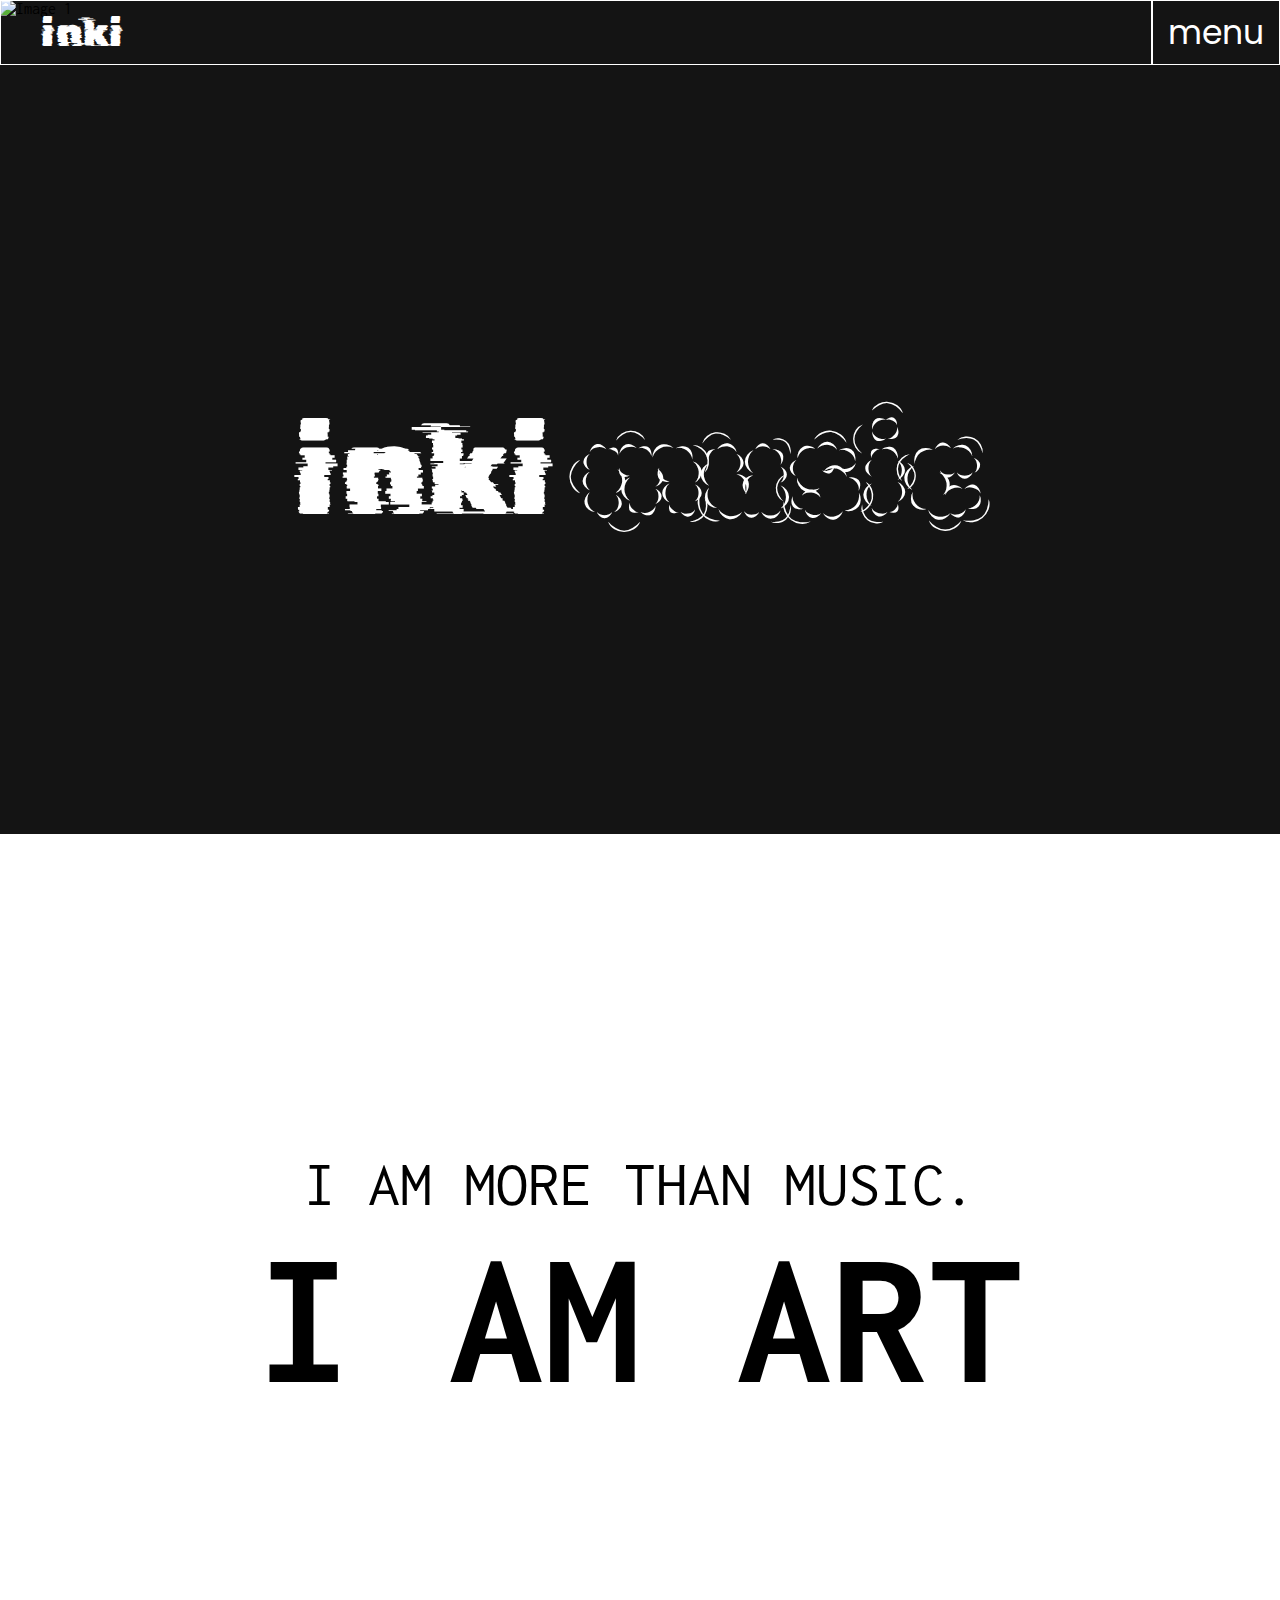
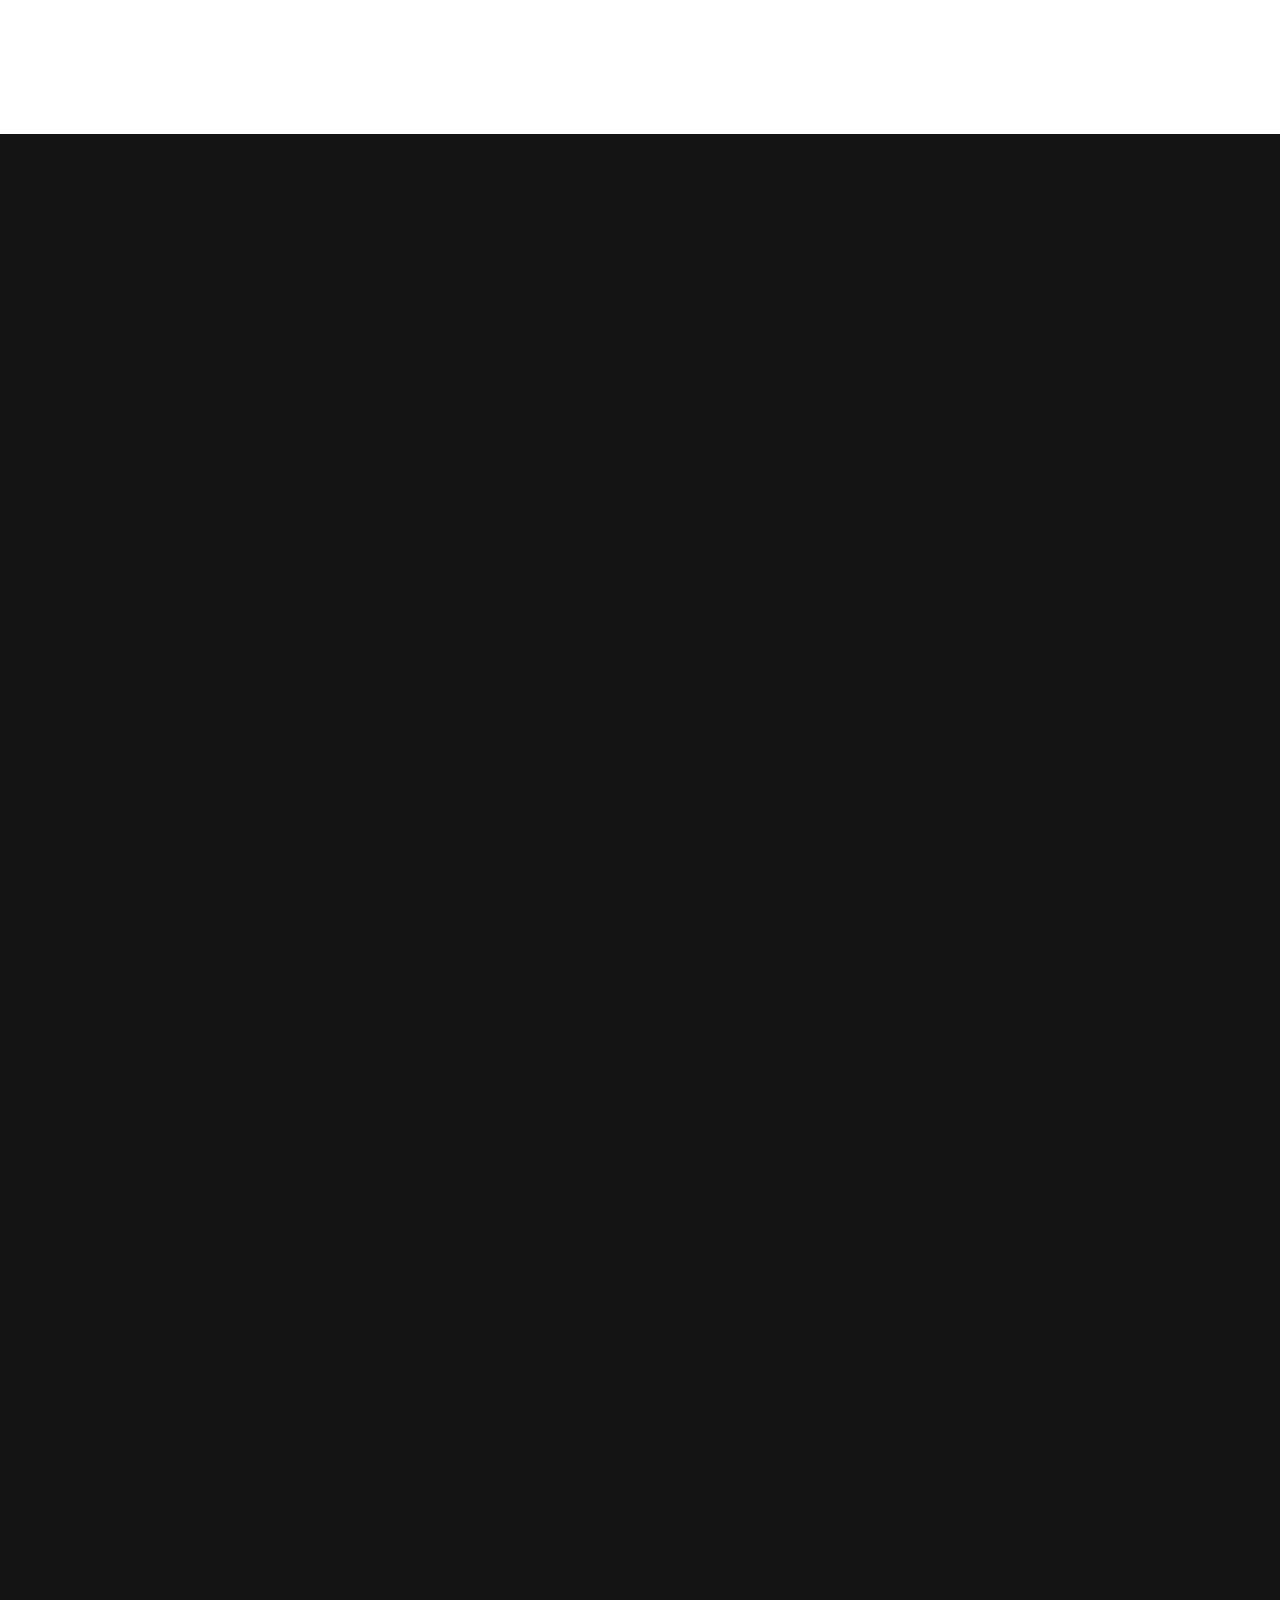
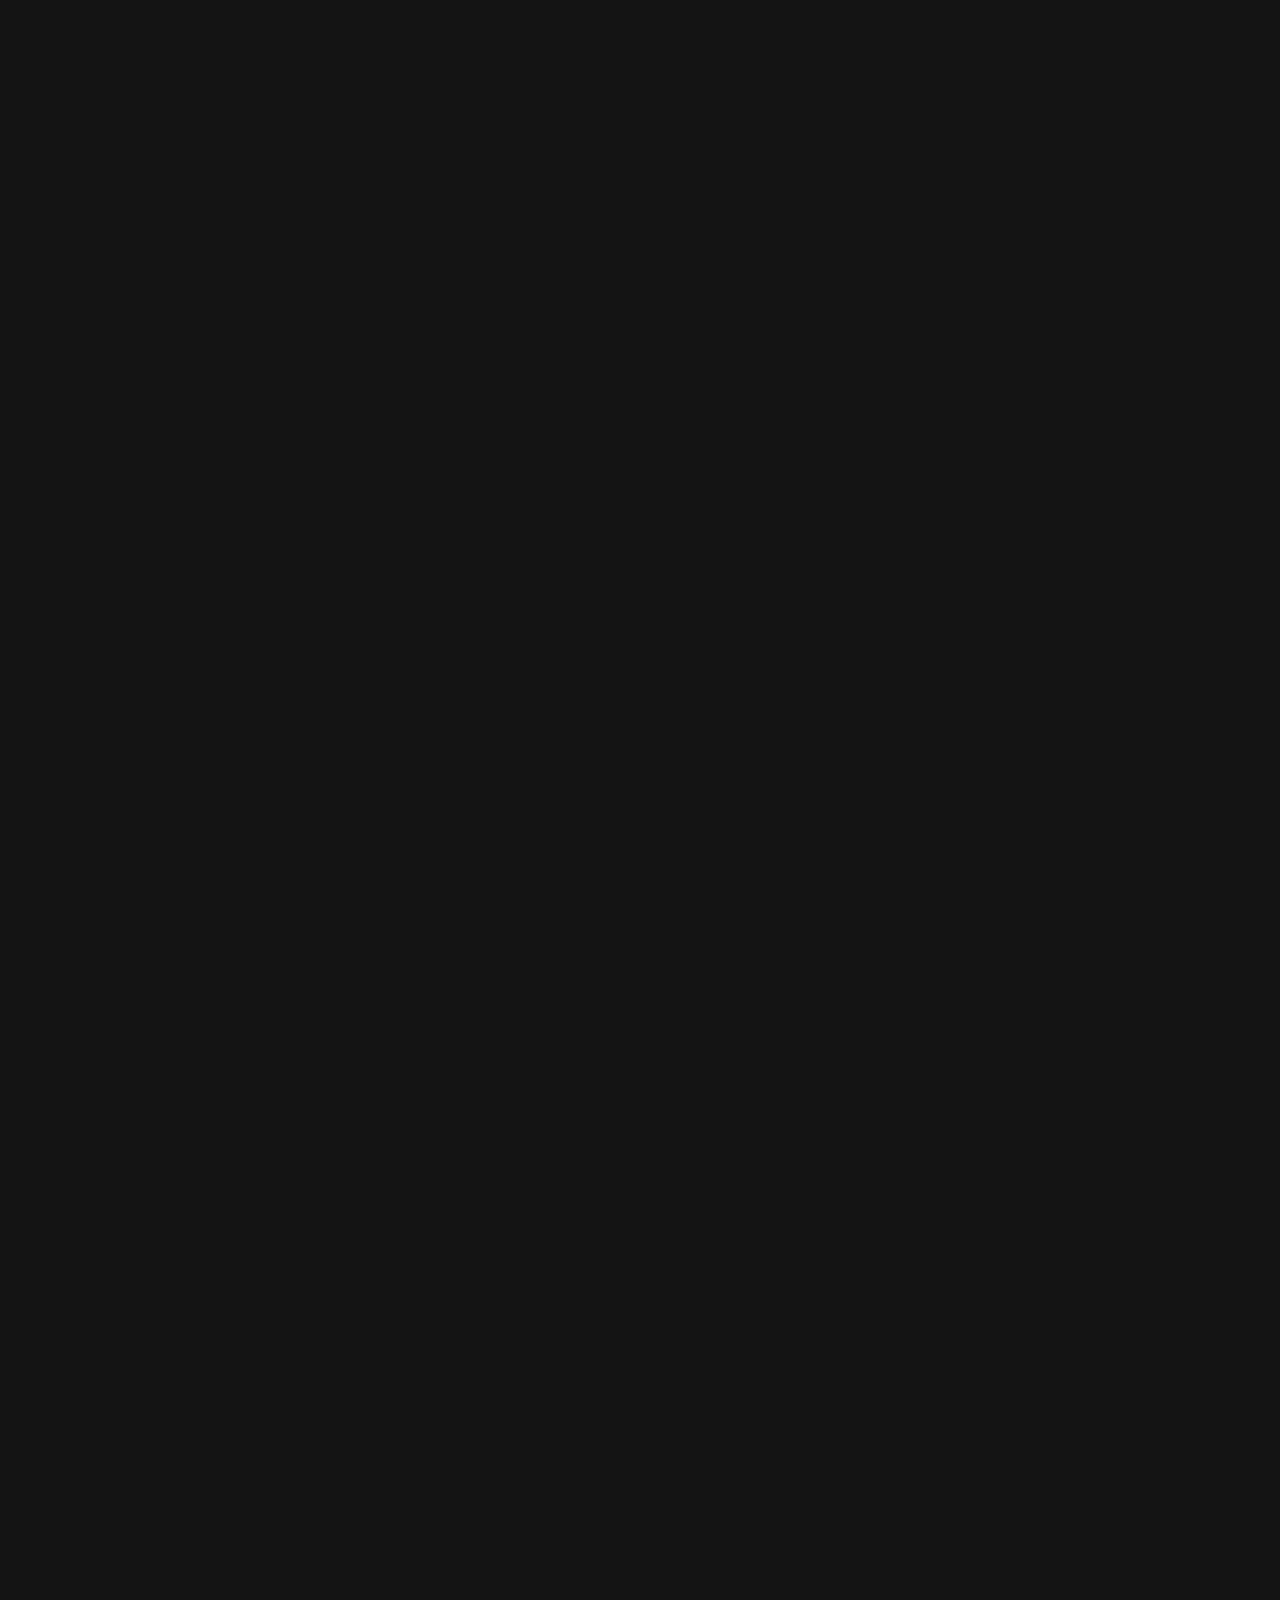
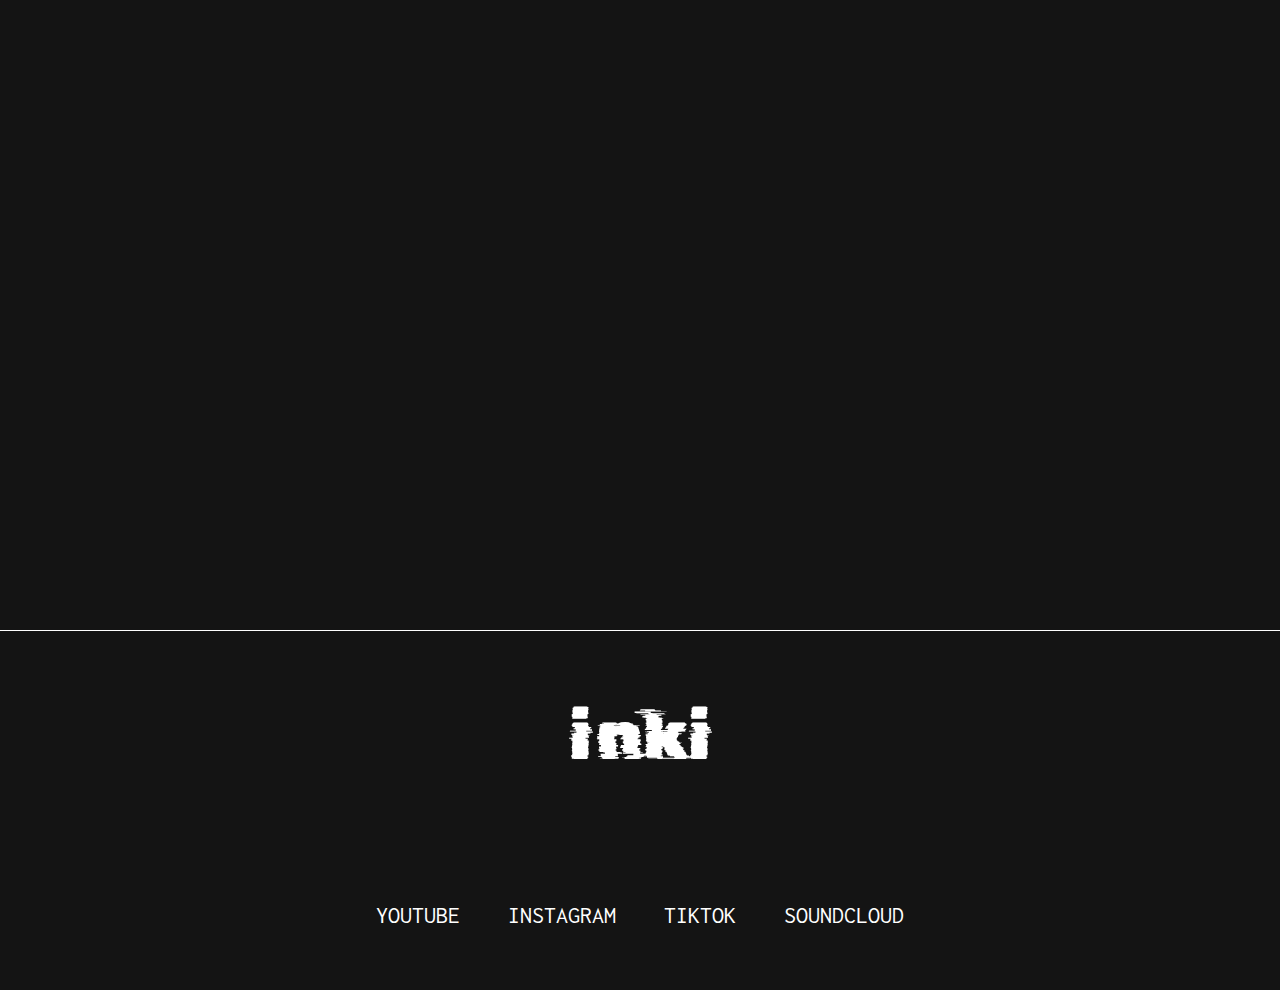
==== index.html @ fb088184 "Add files via upload" ====
<!DOCTYPE html>
<html lang="en">
<head>
    <meta charset="UTF-8">
    <meta name="viewport" content="width=device-width, initial-scale=1.0">
    <title>inki | welcome to my world of art</title>
    <link rel="preconnect" href="https://fonts.googleapis.com">
    <link rel="preconnect" href="https://fonts.gstatic.com" crossorigin>
    <link href="https://fonts.googleapis.com/css2?family=Inconsolata:wght@200..900&family=Montserrat:ital,wght@0,100..900;1,100..900&family=Playfair+Display:ital,wght@0,400..900;1,400..900&family=Poppins:ital,wght@0,100;0,200;0,300;0,400;0,500;0,600;0,700;0,800;0,900;1,100;1,200;1,300;1,400;1,500;1,600;1,700;1,800;1,900&family=Rubik+Glitch&family=Rubik+Puddles&display=swap" rel="stylesheet">
    <link rel="stylesheet" href="Icons by https://unicornicons.com">
    <link rel="stylesheet" href="index.css">
</head>
<body>
    <div class="container">
        <div class="container-1">
            <nav class="menu-nav">
                <a href="#" class="logo">inki</a>
                <a href="#" style="text-align: center;" id="menu-btn">menu</a>              
            </nav>

            <div class="menu">

                <!-- <nav class="close-nav">
                    <a href="#" class="logo">inki</a>
                    <a href="#" style="text-align: center;" id="menu-btn">close</a>              
                </nav> -->

                <div class="menu-links">
                    <div class="first">
                        <a href="index.html">HOME</a>
                        <a href="index.html" >ABOUT</a>
                        
                    </div>
                    <div class="second">
                        <a href="music.html">MUSIC</a>
                        <a href="covers.html">COVERS</a>
                    
                    </div>
                       
                </div>
        
                <div class="menu-socials">
                    <a href="http://www.youtube.com/@inki4real">YOUTUBE</a>
                    <a href="https://www.instagram.com/i.n.ki?utm_source=ig_web_button_share_sheet&igsh=ZDNlZDc0MzIxNw==">INSTAGRAM</a>
                    <a href="https://www.tiktok.com/@inki.arr?is_from_webapp=1&sender_device=pc">TIKTOK</a>
                    <a href="https://l.instagram.com/?u=https%3A%2F%2Fon.soundcloud.com%2FwGky3q4dhJtekGAx7%3Ffbclid%3DPAZXh0bgNhZW0CMTEAAaYVYXAbmQ5bOUl0N6f3RW-nHShSkQ7LM9KWODdgCZOIlxNb6cxB6gBkHJ0_aem_UG351BzmDVeEmhzgDvOYmQ&e=AT0iDpd4UwkdB5j8Lsq18Vr3iJC2OfRM3JDUS3c5yx1VzuJeruS8hL_HCnTIKrF27YLidijFAmteZtNkxaj8Jw3q6ftMiVUOfT-JjzQ">SOUNDCLOUD</a>     
                </div>
                
            </div>
            <div class="sub-cont">
              <div class="container-1-body">
                <div class="container-carousel">
                    <div class="carousel" id="carousel1">
                      <div class="carousel-slides">
                        <div class="slide">
                          <img src="images/photos/slider1.png" alt="Image 1">
                          <div class="carousel-content">
                            <h1>inki</h1><h1 class="music-text">music</h1>  
                          </div>
                        </div>

                        <div class="slide">
                          <img src="images/photos/slider2.png" alt="Image 2">
                          <div class="carousel-content"> 
                            <h1>inki</h1><h1 class="music-text">music</h1> 
                            
                          </div>
                        </div>

                        <div class="slide">
                          <img src="images/photos/slider3.png" alt="Image 3">
                          <div class="carousel-content">
                            <h1>inki</h1><h1 class="music-text">music</h1> 

                          </div>
                        </div>

                        <div class="slide">
                          <img src="images/photos/slider4.png" alt="Image 4">
                          <div class="carousel-content">
                            <h1>inki</h1><h1 class="music-text">music</h1> 
                      
                          </div>
                        </div>

                        <div class="slide">
                          <img src="images/photos/slider5.png" alt="Image 5">
                          <div class="carousel-content">
                            <h1>inki</h1><h1 class="music-text">music</h1> 
                      
                          </div>
                        </div>

                        <div class="slide">
                          <img src="images/photos/slider6.png" alt="Image 6">
                          <div class="carousel-content">
                            <h1>inki</h1><h1 class="music-text">music</h1> 
                      
                          </div>
                        </div>

                        <div class="slide">
                          <img src="images/photos/slider7.png" alt="Image 7">
                          <div class="carousel-content">
                            <h1>inki</h1><h1 class="music-text">music</h1> 
                      
                          </div>
                        </div>                  
                      </div>
                    </div>
                </div>
            </div>

                  <div class="container-2">
                    <p>I AM MORE THAN MUSIC. </p>
                    <h1>I AM ART</h1>
                  </div>



                  <div class="container-3" id="about">
                    <div class="section">
                      <img src="images/photos/IMG-20231203-WA0014.jpg" alt="">
                      <p>Nkiru Marian Arotu (born February 6, 2003), popularly known as Inki, is a Nigerian singer, songwriter and actress. She is noted as the best up and coming female artist of the 2020s in Nigeria. As of 2024, Inki has worked with with big names like Don Jazzy, Odumodu Blvck and also contributed in the work of many other artistes in Nigeria.
            
                      Inki found mainstream recognition following the release of her first two studio singles, missu (2023) and my fault (2023). Both influenced by R&B music.
                      </p>
                    </div>
                    
                    <div class="section">
                      <p>
                        Nkiru Marian Arotu was born on March 6, 2003, in Lagos, Nigeria. Her mother (Rose Arotu) is Indonesian, while her father is a Nigerian. Inki has three sisters, Sophie and Sophia, and Ije.
                      </p>
                      <img src="images/photos/IMG-20230919-WA0004.jpg" alt="">
                    </div>
                

                    <div class="section">
                      <video src="images/early life/0210(1)/0210(1).mp4" controls></video>
                      <p>
                        Aside from music, Inki is recognized for her acting and stage performances. She makes relatable and impactful short movies that her fans connects to emotionally. She started her live performances from the age of 5 performing in the National Theatre in front of thousands of people
                      </p>  
                    </div>         
                  </div>

                  <div class="container-4 section">
                    <div class="disc1" style="background-color: rgb(255, 145, 222);">
                      <a href="music.html"><h1>MUSIC BY INKI</h1></a>
                    </div>
                    <div class="disc2" style="background-color: rgb(155, 255, 155);">
                      <a href="covers.html"><h1>COVERS</h1></a>
                    </div>
                    <div class="disc3">
                      <a href="bts.html"><h1>EARLY LIFE</h1></a>
                    </div>
                  </div>
            </div>
         
            </div>

          
        </div>
        
        <footer>
          <div class="socials">
            <a href="http://www.youtube.com/@inki4real">YOUTUBE</a>
            <a href="https://www.instagram.com/i.n.ki?utm_source=ig_web_button_share_sheet&igsh=ZDNlZDc0MzIxNw==">INSTAGRAM</a>
            <a href="https://www.tiktok.com/@inki.arr?is_from_webapp=1&sender_device=pc">TIKTOK</a>
            <a href="https://l.instagram.com/?u=https%3A%2F%2Fon.soundcloud.com%2FwGky3q4dhJtekGAx7%3Ffbclid%3DPAZXh0bgNhZW0CMTEAAaYVYXAbmQ5bOUl0N6f3RW-nHShSkQ7LM9KWODdgCZOIlxNb6cxB6gBkHJ0_aem_UG351BzmDVeEmhzgDvOYmQ&e=AT0iDpd4UwkdB5j8Lsq18Vr3iJC2OfRM3JDUS3c5yx1VzuJeruS8hL_HCnTIKrF27YLidijFAmteZtNkxaj8Jw3q6ftMiVUOfT-JjzQ">SOUNDCLOUD</a>
          </div>
          <div  class="logo">
            <a href="#">inki</a>
          </div>
      </footer>
    </div>
    
    <script src="index.js"></script>
</body>
</html>
---- index.css ----
* {
    box-sizing: border-box;
    padding: 0;
    margin: 0;
}

body {
    font-family: "Inconsolata", serif;
    scroll-behavior: smooth;
}

:root {
    --primary-color: #fff;
    --secondary-color: #141414;
    --tertiary-color: rgba(255, 140, 0, 0.9);
}

.container {
    width: 100%;
    overflow-x: hidden;
    overflow: hidden;
}

.container-1 {
    width: 100%;
    background-color: var(--secondary-color);
}

nav {
    background: transparent;
    color: var(--primary-color);
    display: grid;
    grid-template-columns: 90% 10%;
    align-items: center;
    justify-content: space-around;
    width: 100%;
    position: absolute;
    z-index: 20;
}

nav a.logo{
    text-decoration: none;
    color: var(--primary-color);
    font-family: "Rubik Glitch", serif;
    font-size: 40px;
    font-weight: 100;
    padding-left: 1em;
}

nav a.logo:hover {
  color: var(--primary-color);
}

nav a#menu-btn {
  text-decoration: none;
  display: flex;
  align-items: center;
  justify-content: center;
  font-size: 33px;
  font-family: "Poppins", serif;
}

nav a {
    color: var(--primary-color);    
    width: 100%;
    padding: 0.2em 0;
    border: 1px solid var(--primary-color);
}

nav a:hover {
    color: var(--tertiary-color);
    transition: all 0.1s ease;
}

.container-1-body {
    display: flex;
    flex-direction: column;
    justify-content: space-around;
    align-items: center;
    padding: 0 2em;
    width: 100%;
    overflow: hidden;
}

.container-1-body .text h1 {
    font-family: "Playfair Display", serif;
    font-weight: 900;
    font-size: 50px;
    color: var(--primary-color);
    margin: 0 auto;
    padding: 1em 0;
}

.container-1-body img{
    width: 40px;
}

.container-1-body p {
    display: flex;
    align-items: center;
    font-size: 20px;
}

.container-1-body p a {
    margin: 0 5px;
}




  /* CAROUSEL */

  .carousel {
    height: 100vh;
    overflow-y: hidden;
    z-index: -20;
    overflow: hidden;
  }
  
  .carousel-slides {
    width: 100%;
    height: 100%;
    z-index: -20;
  }
  
  .slide {
    position: absolute;
    top: 0;
    left: 0;
    width: 100%;
    height: 100%;
    opacity: 0;
    z-index: -20;
    transition: opacity 1s ease-in-out;
  }
  
  .slide img {
    width: 100%;
    height: 100%;
    object-fit: cover;
   
  }
  
  .slide.active {
    opacity: 1;
    z-index: 1;
  }
  
  .carousel-content {
    position: absolute;
    top: 20px;
    left: 0;
    text-align: center;
    color: #fff;
    display: flex;
    justify-content: center;
    align-items: center;
    gap: 2em;
    width: 100%;
    height: 100%;
   
  }

  .carousel-content h1 {
    font-family: "Rubik Glitch", serif;
    font-size: 8em;
    font-weight: 100;
    display: flex;
    justify-content: center;
    align-items: center;
  }

  .carousel-content .music-text {
    font-family: "Rubik puddles", serif;
  }


  .container-2 {
    width: 100vw;
    height: 100vh;
    background-color: var(--primary-color);
    display: flex;
    flex-direction: column;
    justify-content: center;
    align-items: center;
    margin-top: -4.1em;
    overflow: hidden;
  }

  .container-2 p {
    font-size: 4em;
  }

  .container-2 h1 {
    font-size: 12em;
  }

  .container-3 {
    display: flex;
    flex-direction: column;
    padding-top: 6em;
    overflow: hidden;
  }


  .container-3 > div{
    display: grid;
    grid-template-columns: 50% 50%;
    column-gap: 2em;
    align-items: center;
    justify-content: space-between;
    padding: 0 3em;
  }

  .container-3 p{
    color: var(--primary-color);
    line-height: 2;
    text-align: left;
    width: 90%;
    font-size: 1.2em;
  }

  .container-3 img {
    width: 90%;
    aspect-ratio: 1 / 1;
    object-fit: cover;
  }

  .container-3 video {
    width: 90%;
    aspect-ratio: 16 / 9;
  }

  .container-4 {
    display: flex;
    justify-content: space-around;
    align-items: center;
    gap: 3em;
    padding: 6em 6em 12em 6em;
    overflow: hidden;
  }

  .container-4 > div {
    width: 300px;
    aspect-ratio: 1 /1;
    background-color: beige;
    border-radius: 50%;
    display: flex;
    justify-content: center;
    align-items: center;
    animation: rotate 6s linear infinite;
  }

  .container-4 > div h1 {
    font-size: 25px;
    font-weight: 600;
  }

  .container-4 > div a {
    text-decoration: none;
    color: var(--secondary-color);
    width: 100%;
    height: 100%;
    border-radius: 50%;
    display: flex;
    justify-content: center;
    align-items: center;
  }

  footer {
    height: 40vh;
    background-color: var(--secondary-color);
    display: flex;
    flex-direction: column-reverse;
    justify-content: space-around;
    align-items: center;
    border-top: 1px solid var(--primary-color);
    
  }

  footer .socials {
    display: flex;
    gap: 3em;
  }

  footer .socials a {
    font-size: 1.5em;
    text-decoration: none;
    color: var(--primary-color);
  }
  
  footer .socials a:hover {
    border-bottom: 2px solid var(--primary-color);
  }

  footer .logo a{
    text-decoration: none;
    color: var(--primary-color);
    font-family: "Rubik Glitch", serif;
    font-size: 70px;
    font-weight: 100;
  }

  .section {
    height: 100vh;
    opacity: 0;
    transform: translateY(100px);
    transition: opacity 0.6s ease-out, transform 0.6s ease-out;
  }
  
  .section.visible {
    opacity: 1;
    transform: translateY(0);
  }
  
  






























  @keyframes rotate {
    from {
        transform: rotate(0deg);
    }
    to {
        transform: rotate(360deg);
    }
}




.menu {
    display: none;
    overflow: hidden;
}

.menu-links{
  list-style-type: none;
  width: 100%;
}

.menu-links .first,
.menu-links .second {
  display: grid;
  grid-template-columns: 1fr 1fr;
  align-items: center;
  justify-content: center;
}

.menu-links a {
  text-decoration: none;
  width: 100%;
  color: var(--primary-color);
  display: flex;
  justify-content: center;
  align-items: center;
  border: 1px solid var(--primary-color);
  line-height: 1;
  font-family: "Poppins", serif;
  font-size: 120px;
  font-weight: 500;
  transition: color 0.3s ease-in-out;
}

.menu-links a:hover {
  color: transparent;
  -webkit-text-stroke: 2px white; 
}

.menu-socials {
  display: flex;
  justify-content: center;
  gap: 2em;
}

.menu-socials a {
  font-size: 1.5em;
  text-decoration: none;
  color: var(--primary-color);
}

.menu-socials a:hover {
  border-bottom: 2px solid var(--primary-color);
}

.show {
    height: 100vh;
    width: 100%;
    display: flex;
    flex-direction: column;
    justify-content: space-evenly;  
}

.hide {
  display: none;
}

.hide-scroll {
  overflow: hidden;
}

.hide-carousel {
    display: none;
}




/* @media (max-width: 1024px) {

  nav {
    grid-template-columns: 85% 15%;
}

  nav a#menu-btn {
    font-size: 25px;
    padding: 0.5em 0;
  }

  .carousel-content h1 {
    font-size: 6em;
  }

  .container-2 p {
    font-size: 3em;
  }

  .container-2 h1 {
    font-size: 9em;
  }

  .container-3 {
    display: flex;
    flex-direction: column;
    overflow: hidden;
    gap: 6em;
  }


  .container-3 > div{
    display: grid;
    grid-template-columns: 100%;
    align-items: center;
    justify-content: space-between;
    gap: 22em;
  }

  .container-3 p{
    color: var(--primary-color);
    line-height: 2;
    text-align: left;
    width: 100%;
    font-size: 1.2em;
  }

  .container-3 img {
    width: 100%;
    aspect-ratio: 1 / 1;
    object-fit: cover;
  }

  .container-3 video {
    width: 100%;
    aspect-ratio: 16 / 9;
  }

  .container-4 {
    display: flex;
    justify-content: space-around;
    align-items: center;
    gap: 3em;
    padding: 0em 1em 0em 1em;
    overflow: hidden;
  }

  .container-4 > div h1 {
    font-size: 22px;
  }
} */
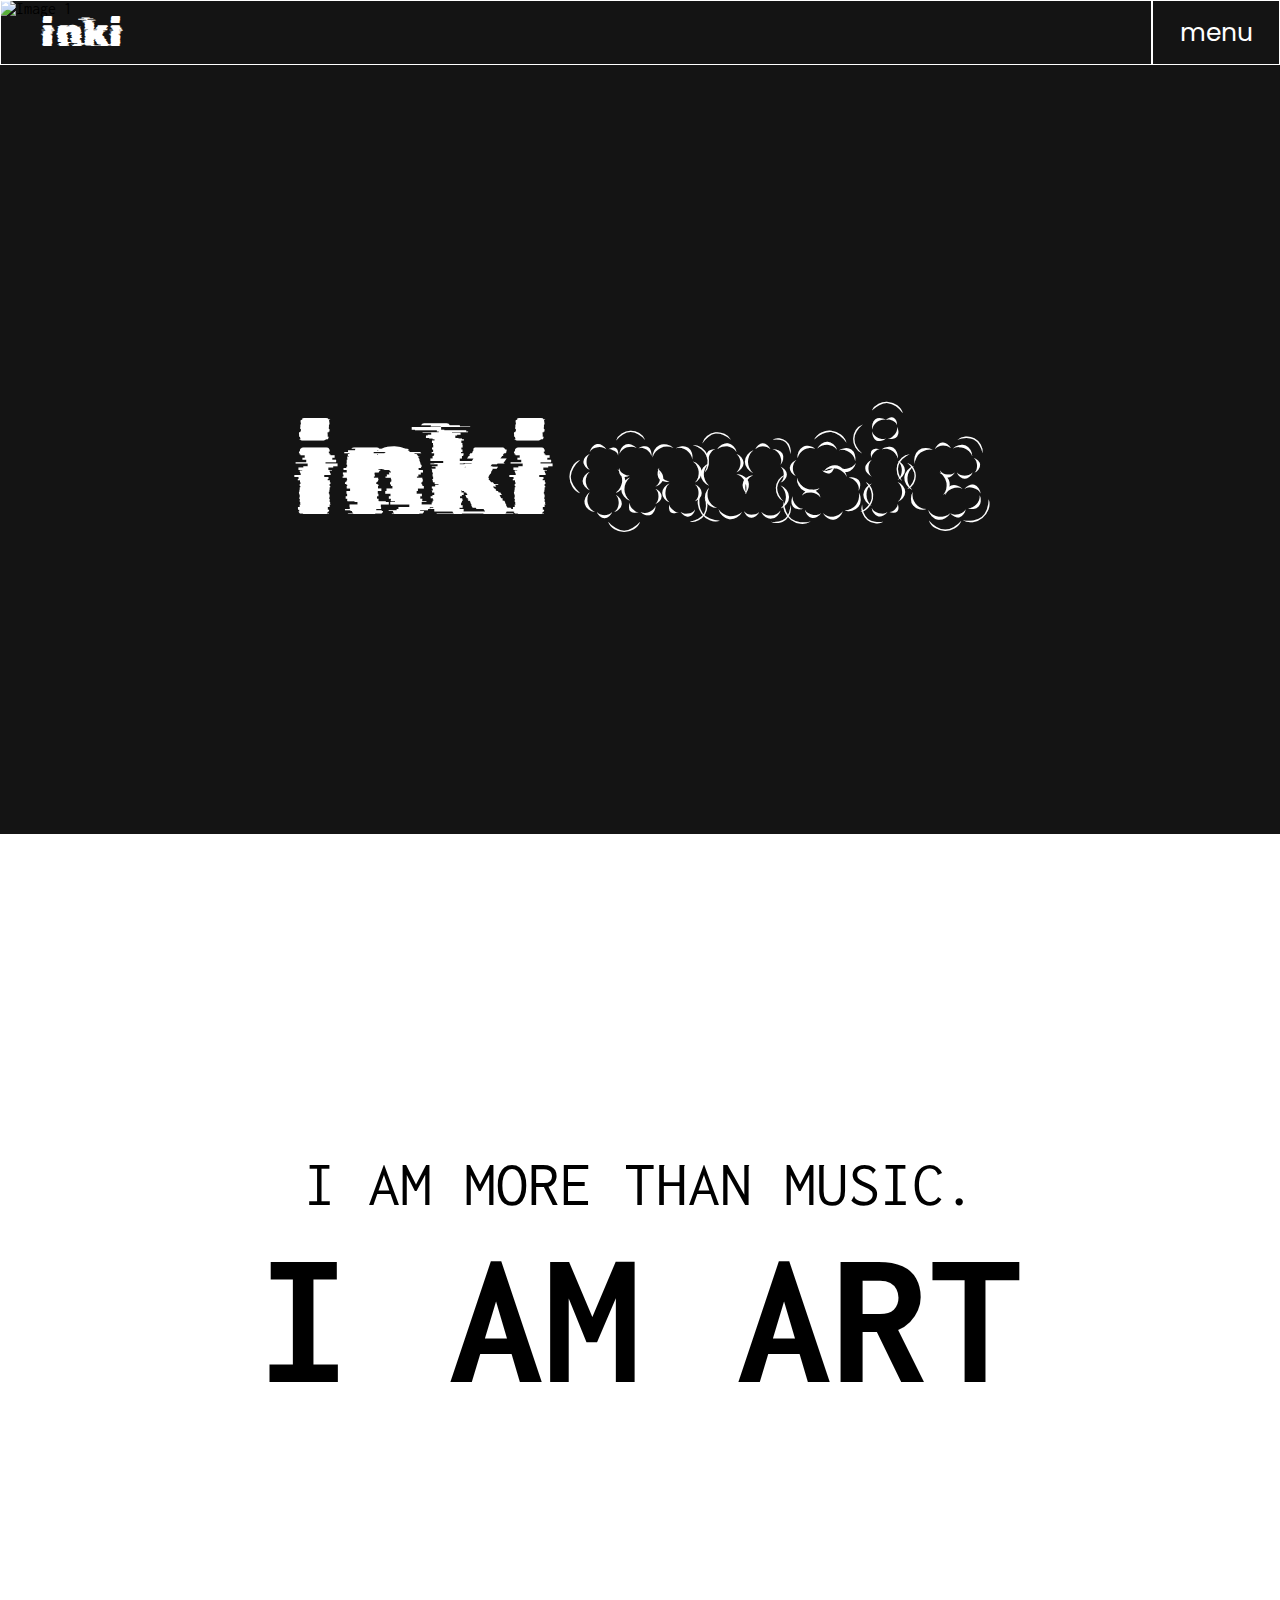
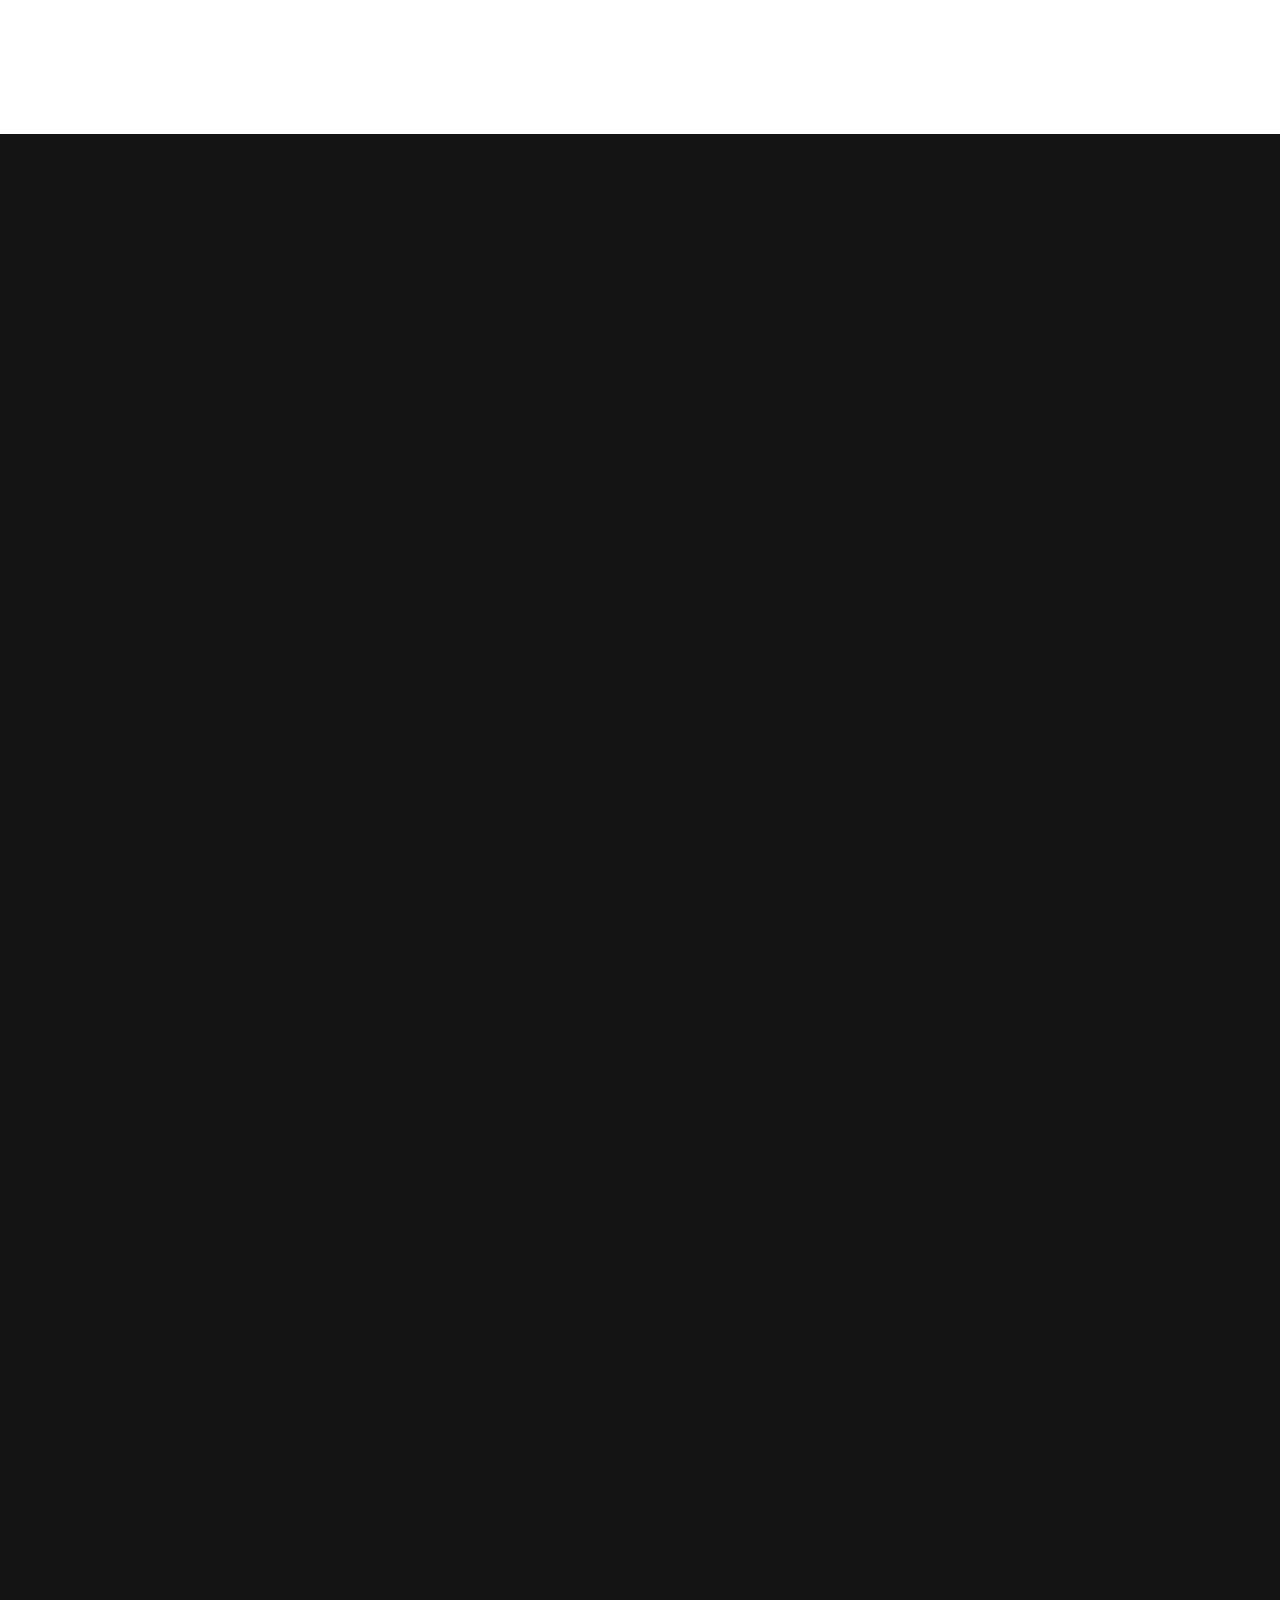
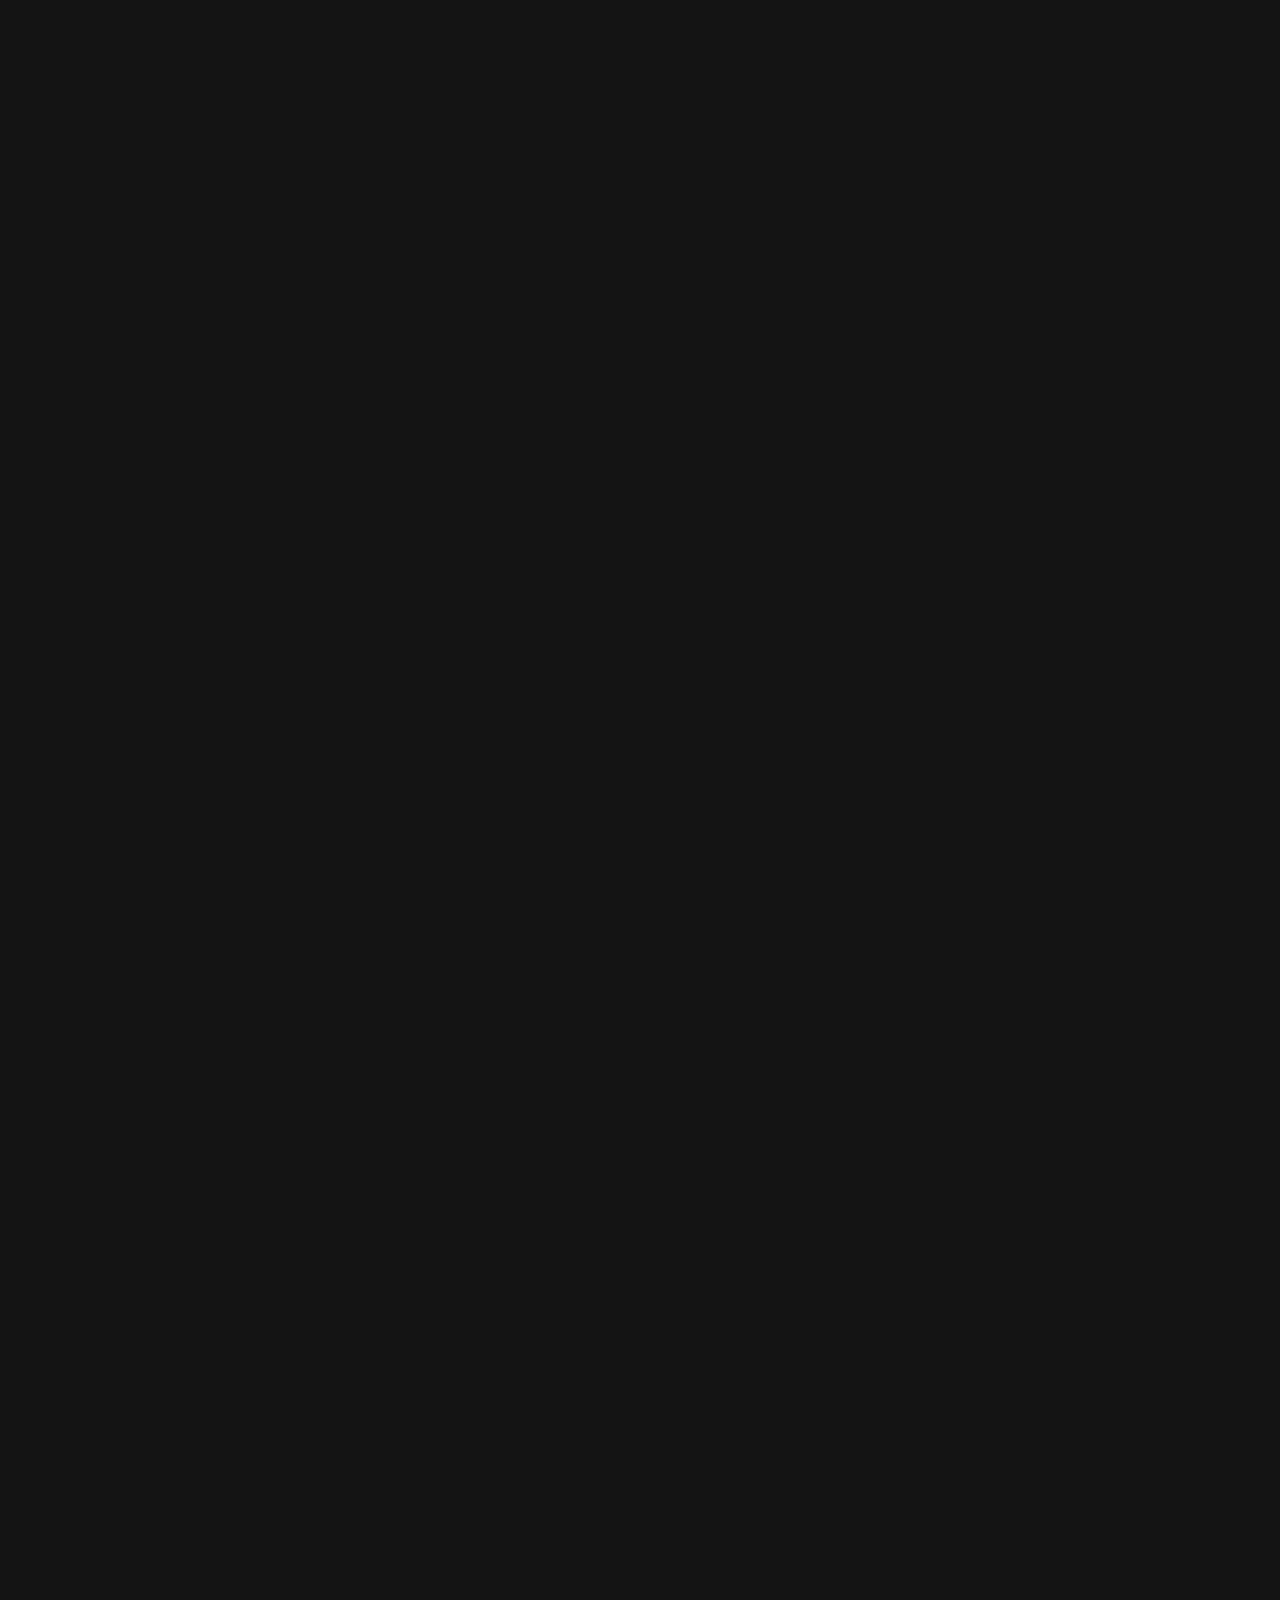
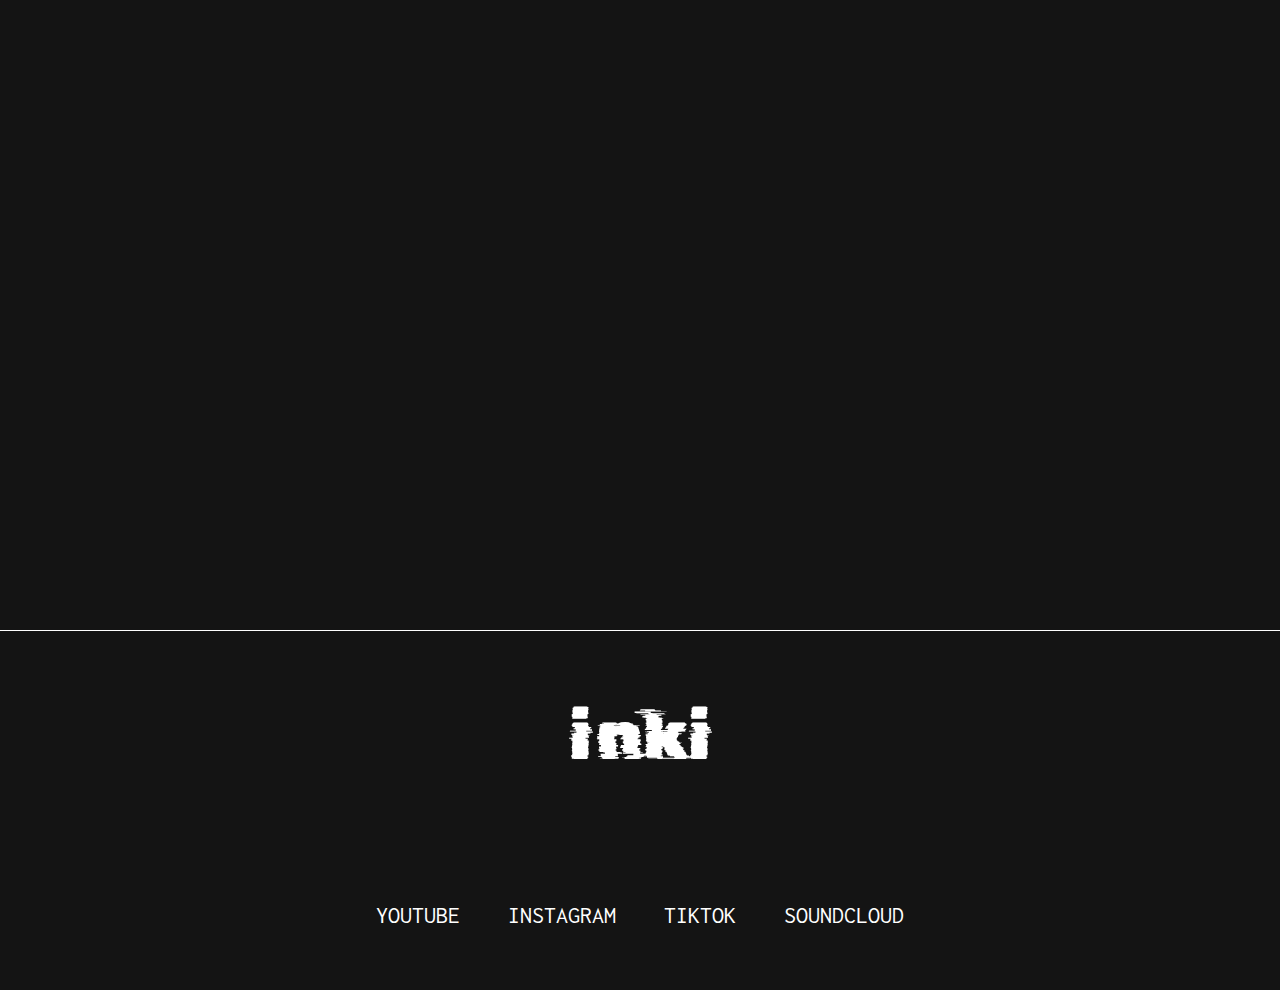
==== commit 8df8af64: "Update index.html" ====
--- a/index.html
+++ b/index.html
@@ -135,7 +135,7 @@
                     </div>
                 
 
-                    <div class="section">
+                    <div class="section video">
                       <video src="images/early life/0210(1)/0210(1).mp4" controls></video>
                       <p>
                         Aside from music, Inki is recognized for her acting and stage performances. She makes relatable and impactful short movies that her fans connects to emotionally. She started her live performances from the age of 5 performing in the National Theatre in front of thousands of people
--- a/index.css
+++ b/index.css
@@ -56,8 +56,9 @@
   display: flex;
   align-items: center;
   justify-content: center;
-  font-size: 33px;
+  font-size: 25px;
   font-family: "Poppins", serif;
+  padding: 0.5em 2em;
 }
 
 nav a {
@@ -433,10 +434,11 @@
 
 
 
-/* @media (max-width: 1024px) {
+@media (max-width: 1024px) {
 
   nav {
     grid-template-columns: 85% 15%;
+    color: red;
 }
 
   nav a#menu-btn {
@@ -503,4 +505,123 @@
   .container-4 > div h1 {
     font-size: 22px;
   }
-} */
+}
+
+
+
+@media (max-width: 640px) {
+  nav {
+    grid-template-columns: 80% 20%;
+}
+
+nav a#menu-btn {
+  font-size: 25px;
+  padding: 0.5em 0;
+}
+
+.carousel-content h1 {
+  font-size: 4em;
+}
+
+.container-2 p {
+  font-size: 2em;
+}
+
+.container-2 h1 {
+  font-size: 6em;
+}
+
+.container-3 {
+  display: flex;
+  flex-direction: column;
+  overflow: hidden;
+  gap: 1em;
+}
+
+
+.container-3 > div{
+  display: grid;
+  grid-template-columns: 100%;
+  align-items: center;
+  justify-content: space-between;
+  gap: 3em;
+}
+
+.container-3 p{
+  color: var(--primary-color);
+  line-height: 1.5;
+  text-align: left;
+  width: 100%;
+  font-size: 1.2em;
+}
+
+.container-3 img {
+  width: 100%;
+  aspect-ratio: 1 / 1;
+  object-fit: cover;
+}
+
+.container-3 video {
+  width: 100%;
+  aspect-ratio: 16 / 9;
+}
+
+.container-4 {
+  display: flex;
+  justify-content: space-around;
+  align-items: center;
+  gap: 2em;
+  padding: 0em 1em 0em 1em;
+  overflow: hidden;
+}
+
+.container-4 > div h1 {
+  font-size: 16px;
+}
+
+footer {
+  height: 40vh;
+  background-color: var(--secondary-color);
+  display: flex;
+  flex-direction: column-reverse;
+  justify-content: space-around;
+  align-items: center;
+  border-top: 1px solid var(--primary-color);
+  
+}
+
+footer .socials {
+  display: flex;
+  gap: 1em;
+}
+
+footer .socials a {
+  font-size: 1em;
+  text-decoration: none;
+  color: var(--primary-color);
+}
+
+footer .socials a:hover {
+  border-bottom: 2px solid var(--primary-color);
+}
+
+footer .logo a{
+  text-decoration: none;
+  color: var(--primary-color);
+  font-family: "Rubik Glitch", serif;
+  font-size: 60px;
+  font-weight: 100;
+}
+
+.section {
+  height: 120vh;
+  opacity: 0;
+  transform: translateY(100px);
+  transition: opacity 0.6s ease-out, transform 0.6s ease-out;
+}
+
+.section.visible {
+  opacity: 1;
+  transform: translateY(0);
+}
+} 
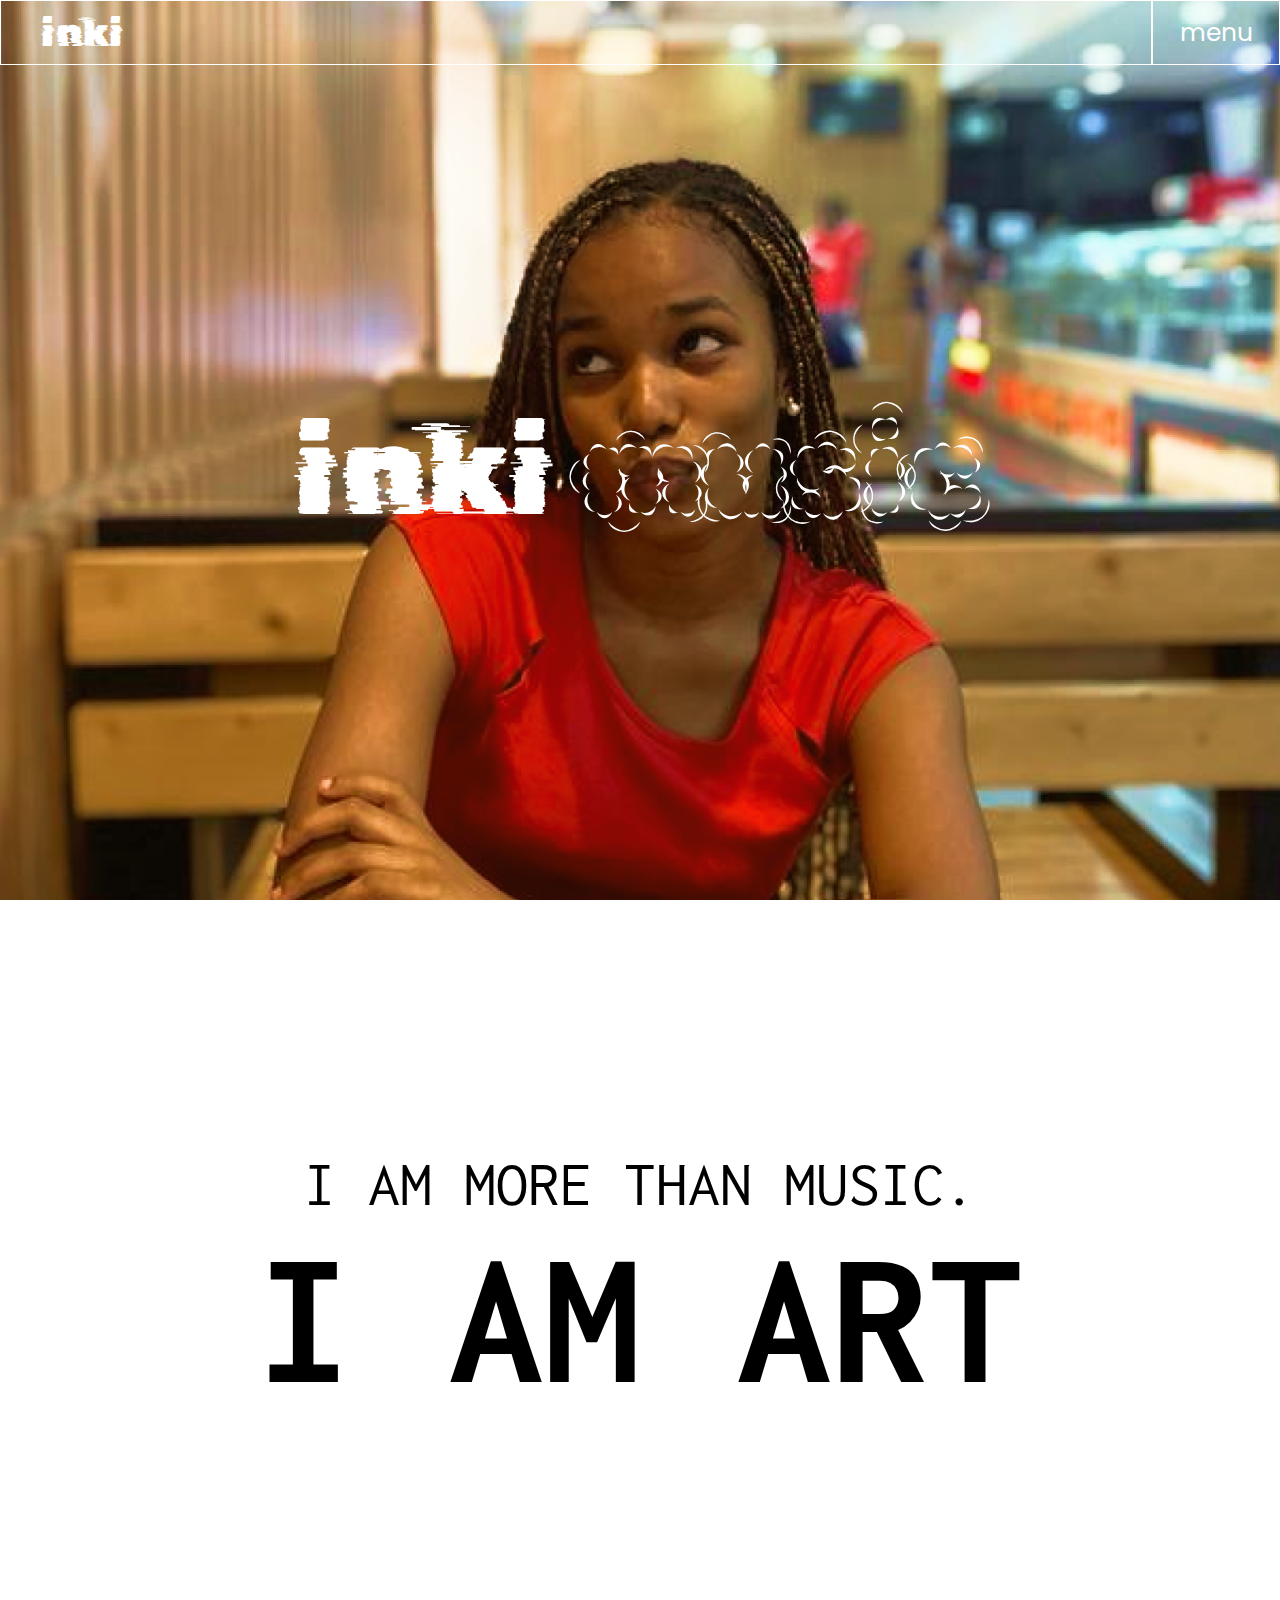
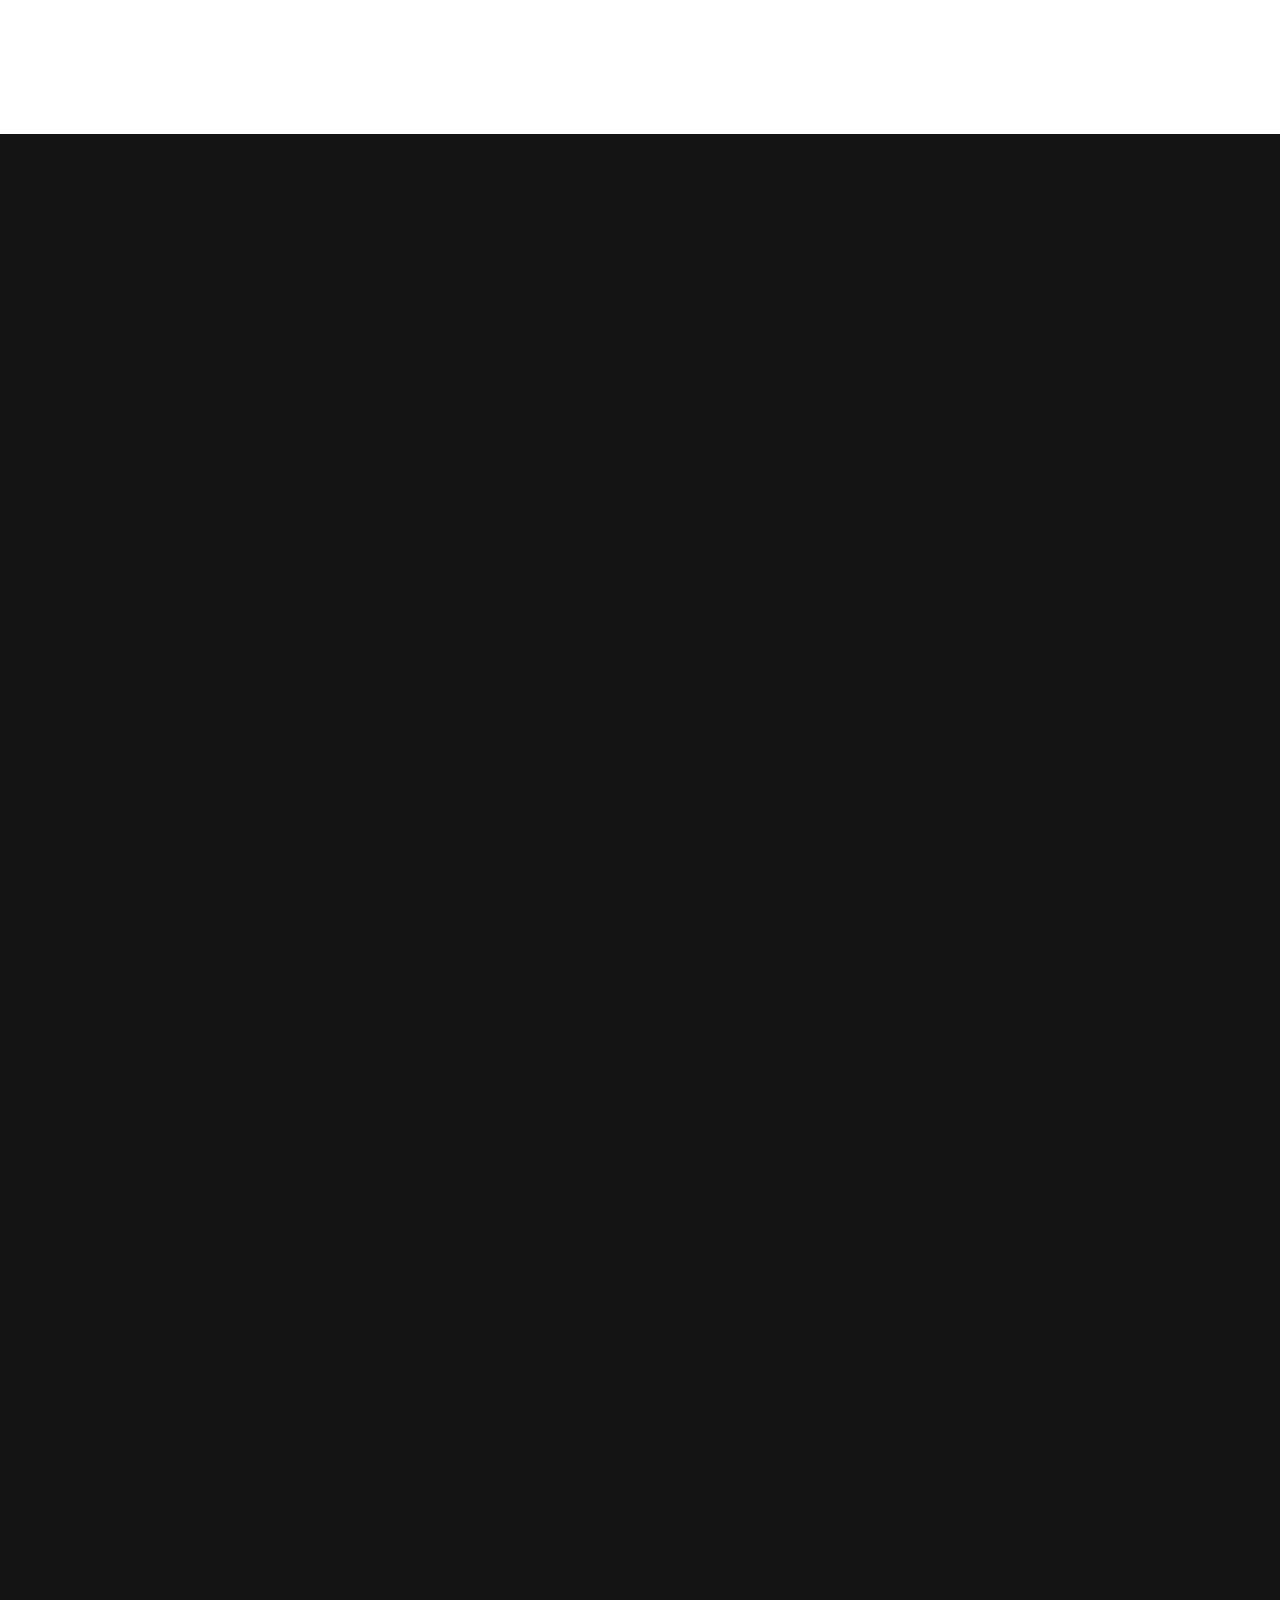
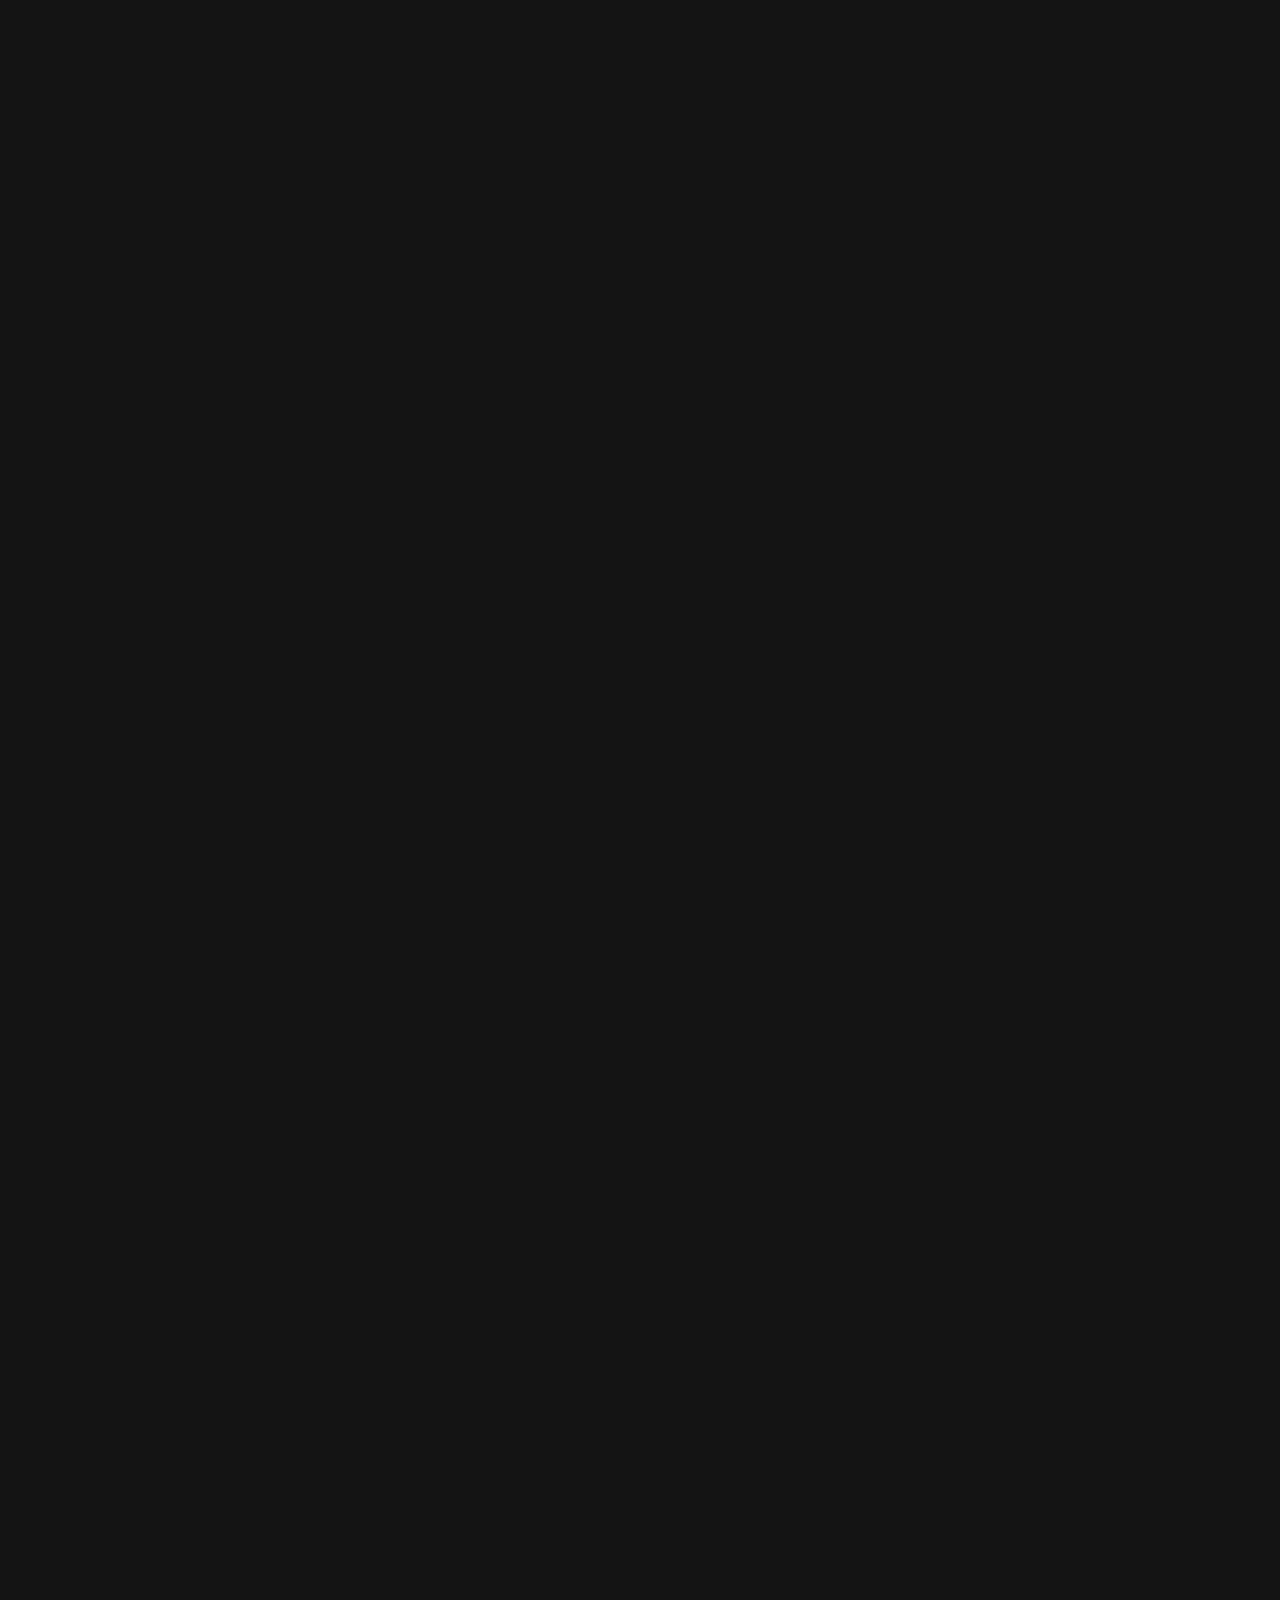
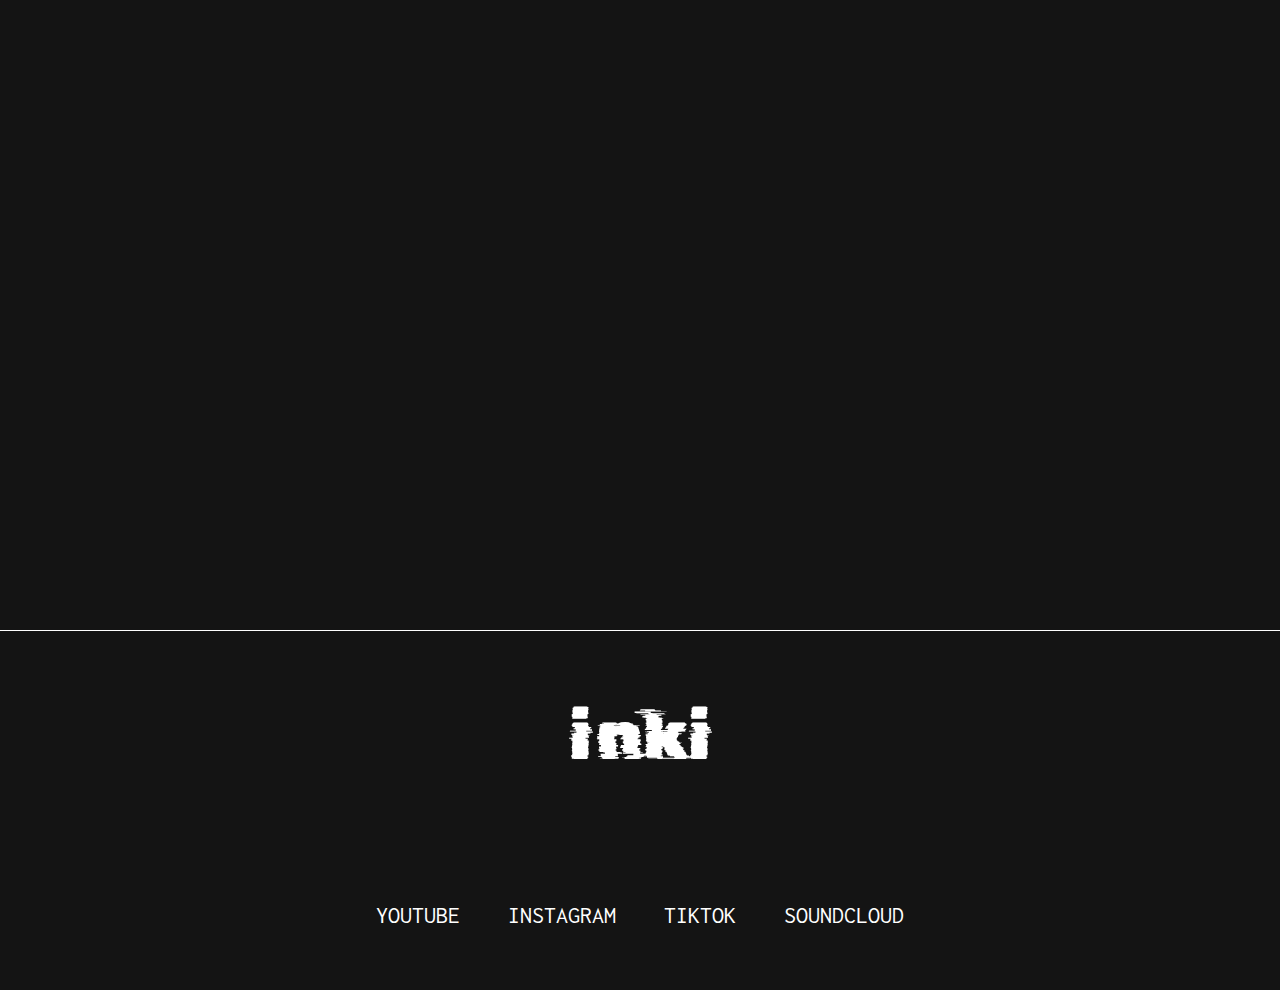
==== commit b5669e3a: "Update index.html" ====
--- a/index.html
+++ b/index.html
@@ -53,14 +53,14 @@
                     <div class="carousel" id="carousel1">
                       <div class="carousel-slides">
                         <div class="slide">
-                          <img src="images/photos/slider1.png" alt="Image 1">
+                          <img src="slider1.png" alt="Image 1">
                           <div class="carousel-content">
                             <h1>inki</h1><h1 class="music-text">music</h1>  
                           </div>
                         </div>
 
                         <div class="slide">
-                          <img src="images/photos/slider2.png" alt="Image 2">
+                          <img src="slider2.png" alt="Image 2">
                           <div class="carousel-content"> 
                             <h1>inki</h1><h1 class="music-text">music</h1> 
                             
@@ -68,7 +68,7 @@
                         </div>
 
                         <div class="slide">
-                          <img src="images/photos/slider3.png" alt="Image 3">
+                          <img src="slider3.png" alt="Image 3">
                           <div class="carousel-content">
                             <h1>inki</h1><h1 class="music-text">music</h1> 
 
@@ -76,7 +76,7 @@
                         </div>
 
                         <div class="slide">
-                          <img src="images/photos/slider4.png" alt="Image 4">
+                          <img src="slider4.png" alt="Image 4">
                           <div class="carousel-content">
                             <h1>inki</h1><h1 class="music-text">music</h1> 
                       
@@ -84,7 +84,7 @@
                         </div>
 
                         <div class="slide">
-                          <img src="images/photos/slider5.png" alt="Image 5">
+                          <img src="slider5.png" alt="Image 5">
                           <div class="carousel-content">
                             <h1>inki</h1><h1 class="music-text">music</h1> 
                       
@@ -92,7 +92,7 @@
                         </div>
 
                         <div class="slide">
-                          <img src="images/photos/slider6.png" alt="Image 6">
+                          <img src="slider6.png" alt="Image 6">
                           <div class="carousel-content">
                             <h1>inki</h1><h1 class="music-text">music</h1> 
                       
@@ -100,7 +100,7 @@
                         </div>
 
                         <div class="slide">
-                          <img src="images/photos/slider7.png" alt="Image 7">
+                          <img src="slider7.png" alt="Image 7">
                           <div class="carousel-content">
                             <h1>inki</h1><h1 class="music-text">music</h1> 
                       
@@ -120,7 +120,7 @@
 
                   <div class="container-3" id="about">
                     <div class="section">
-                      <img src="images/photos/IMG-20231203-WA0014.jpg" alt="">
+                      <img src="IMG-20231203-WA0014.jpg" alt="">
                       <p>Nkiru Marian Arotu (born February 6, 2003), popularly known as Inki, is a Nigerian singer, songwriter and actress. She is noted as the best up and coming female artist of the 2020s in Nigeria. As of 2024, Inki has worked with with big names like Don Jazzy, Odumodu Blvck and also contributed in the work of many other artistes in Nigeria.
             
                       Inki found mainstream recognition following the release of her first two studio singles, missu (2023) and my fault (2023). Both influenced by R&B music.
@@ -131,12 +131,12 @@
                       <p>
                         Nkiru Marian Arotu was born on March 6, 2003, in Lagos, Nigeria. Her mother (Rose Arotu) is Indonesian, while her father is a Nigerian. Inki has three sisters, Sophie and Sophia, and Ije.
                       </p>
-                      <img src="images/photos/IMG-20230919-WA0004.jpg" alt="">
+                      <img src="IMG-20230919-WA0004.jpg" alt="">
                     </div>
                 
 
                     <div class="section video">
-                      <video src="images/early life/0210(1)/0210(1).mp4" controls></video>
+                      <video src="0210(1)/0210(1).mp4" controls></video>
                       <p>
                         Aside from music, Inki is recognized for her acting and stage performances. She makes relatable and impactful short movies that her fans connects to emotionally. She started her live performances from the age of 5 performing in the National Theatre in front of thousands of people
                       </p>  
--- a/index.css
+++ b/index.css
@@ -624,4 +624,15 @@
   opacity: 1;
   transform: translateY(0);
 }
+    .menu-links a {
+  font-size: 50px;
+}
+
+.menu-socials {
+  gap: 1em;
+}
+
+.menu-socials a {
+  font-size: 1em;
+}
 } 
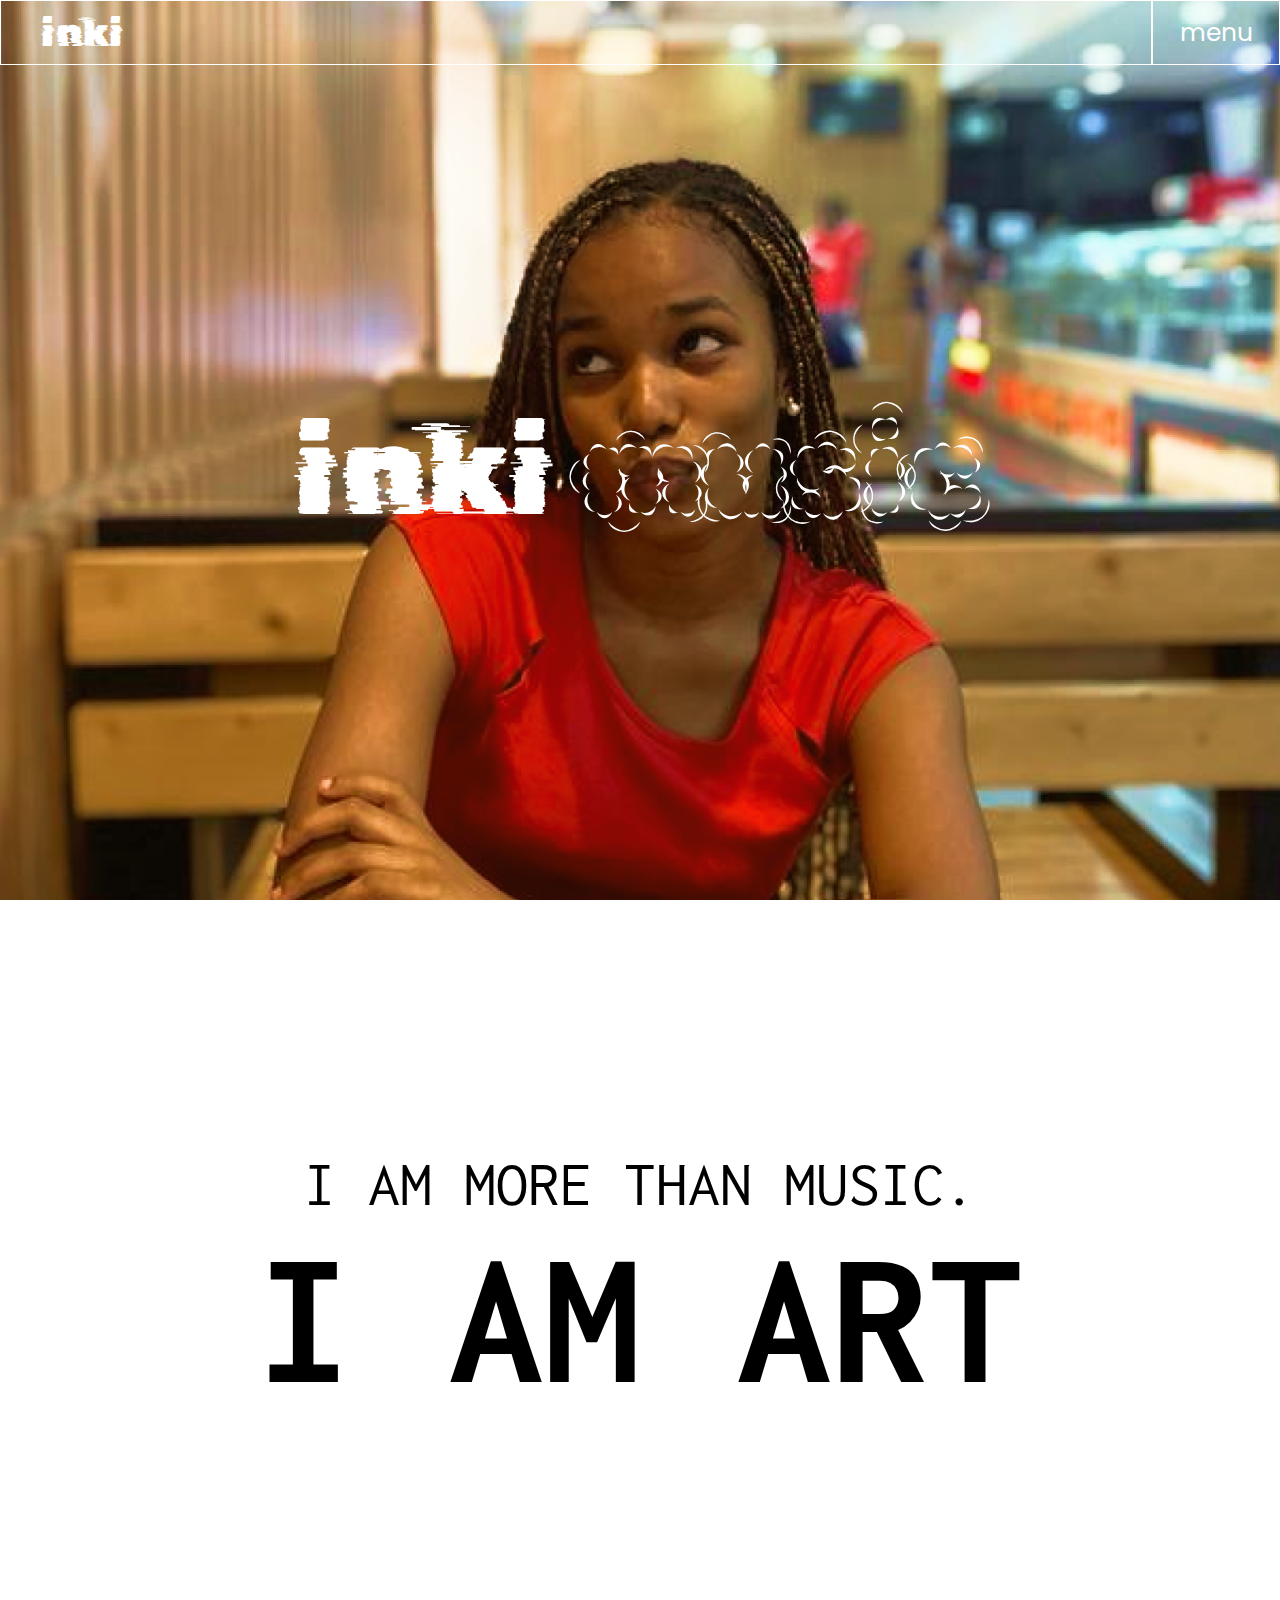
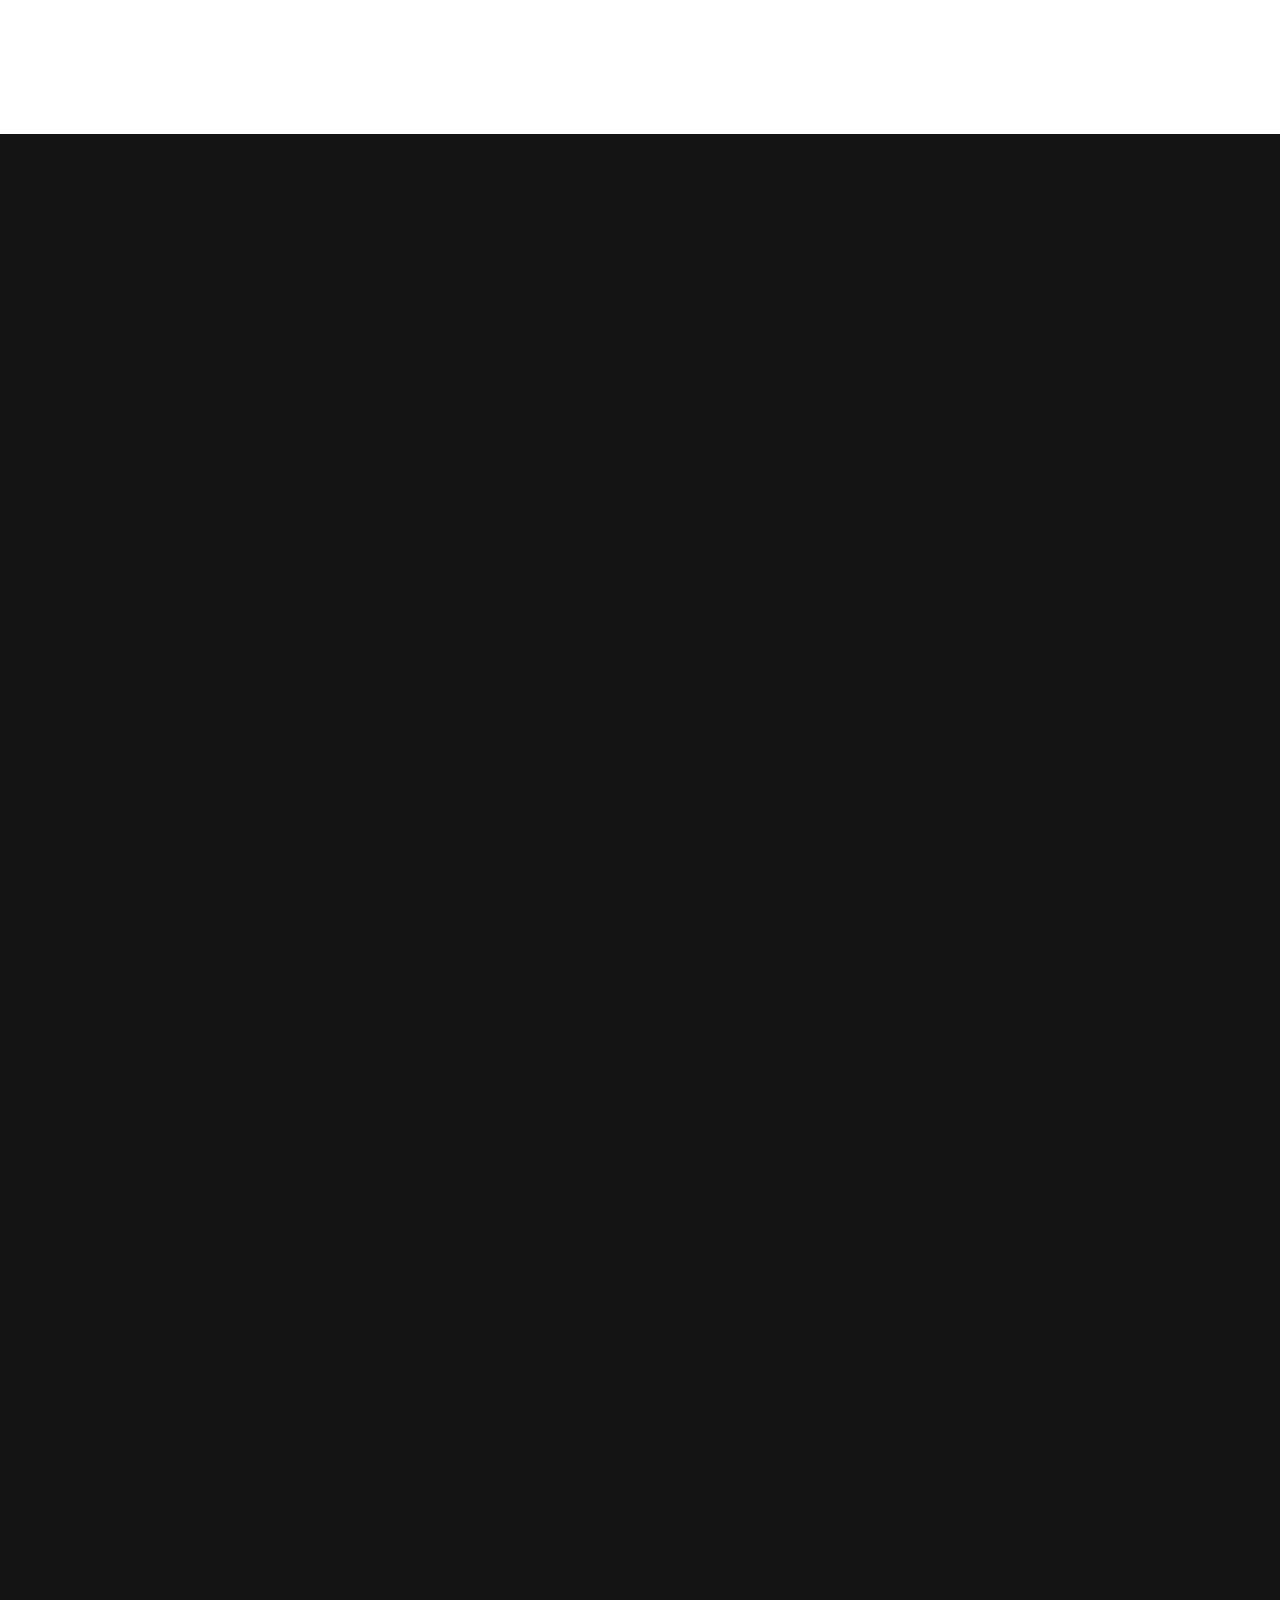
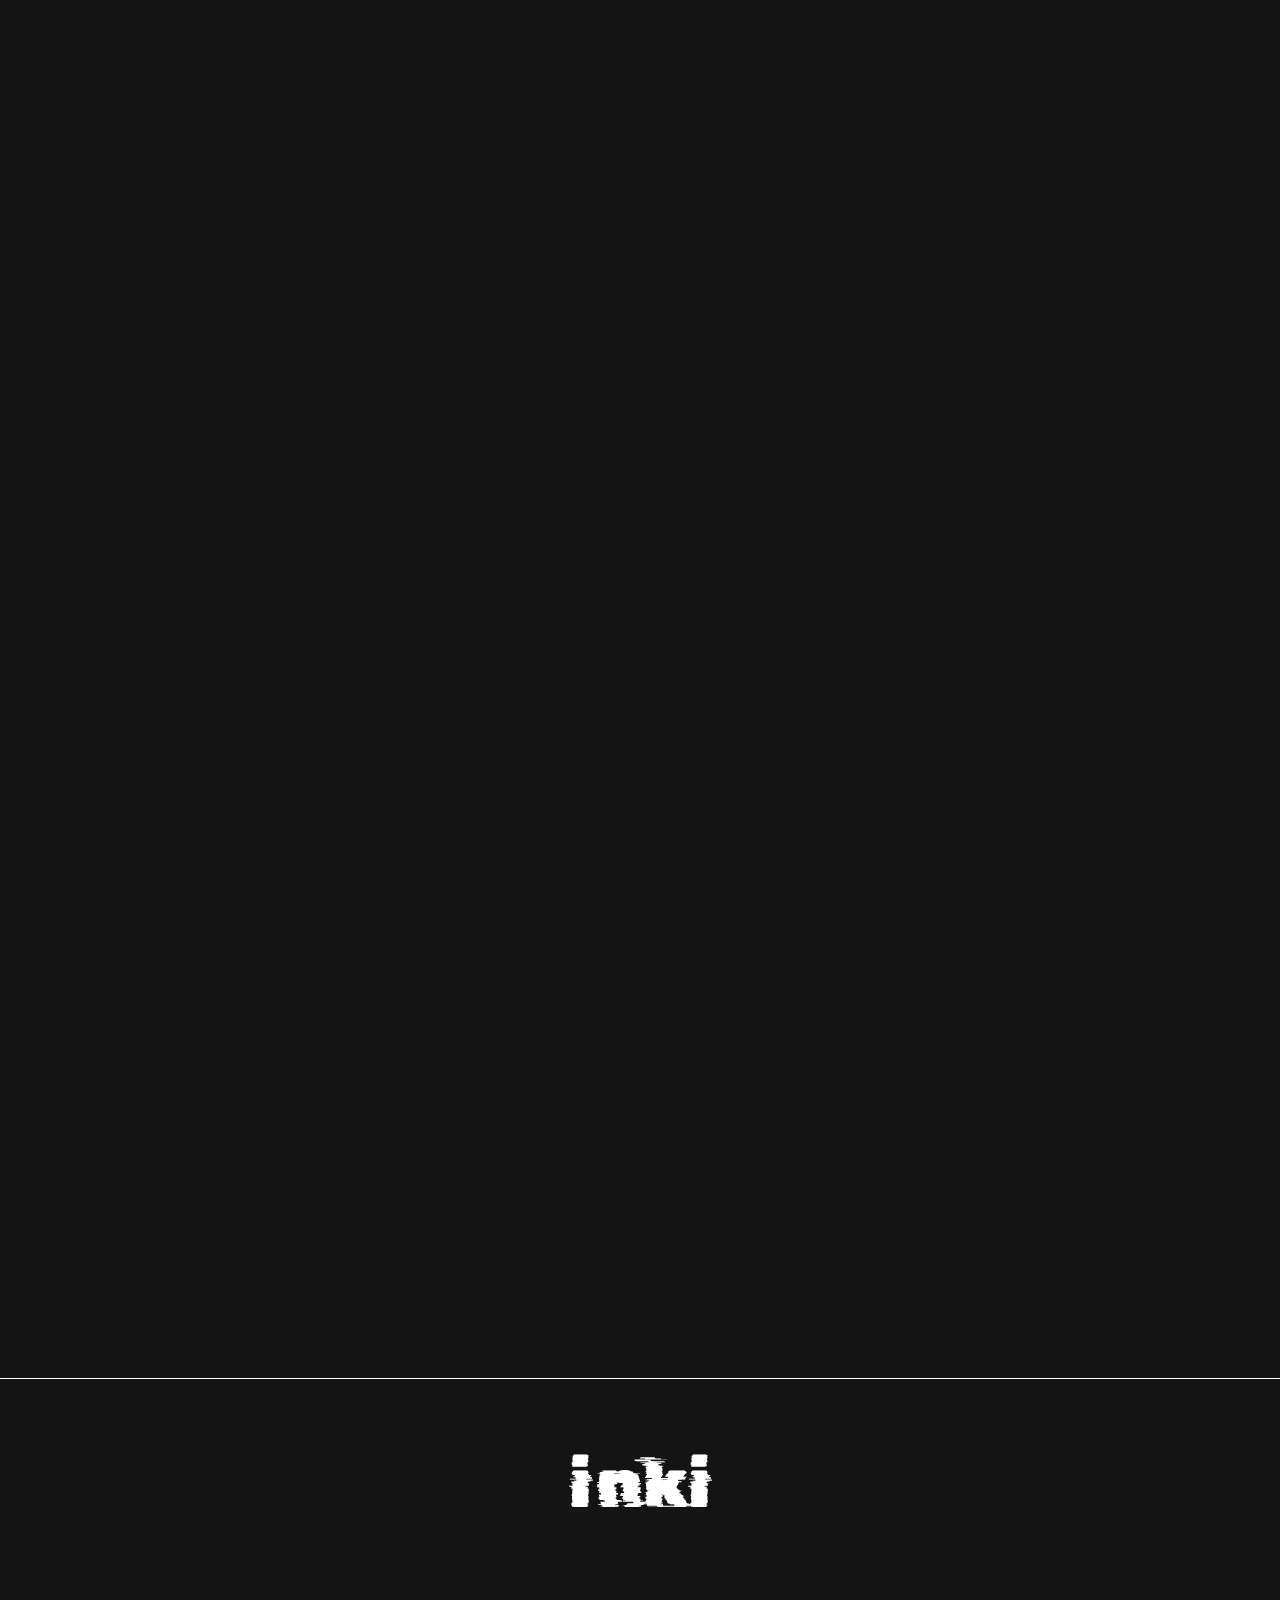
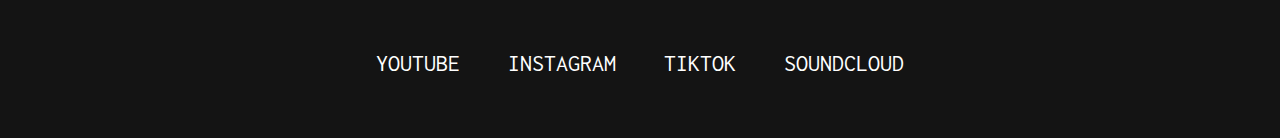
==== commit adc6a068: "Update index.html" ====
--- a/index.html
+++ b/index.html
@@ -40,10 +40,10 @@
                 </div>
         
                 <div class="menu-socials">
-                    <a href="http://www.youtube.com/@inki4real">YOUTUBE</a>
-                    <a href="https://www.instagram.com/i.n.ki?utm_source=ig_web_button_share_sheet&igsh=ZDNlZDc0MzIxNw==">INSTAGRAM</a>
-                    <a href="https://www.tiktok.com/@inki.arr?is_from_webapp=1&sender_device=pc">TIKTOK</a>
-                    <a href="https://l.instagram.com/?u=https%3A%2F%2Fon.soundcloud.com%2FwGky3q4dhJtekGAx7%3Ffbclid%3DPAZXh0bgNhZW0CMTEAAaYVYXAbmQ5bOUl0N6f3RW-nHShSkQ7LM9KWODdgCZOIlxNb6cxB6gBkHJ0_aem_UG351BzmDVeEmhzgDvOYmQ&e=AT0iDpd4UwkdB5j8Lsq18Vr3iJC2OfRM3JDUS3c5yx1VzuJeruS8hL_HCnTIKrF27YLidijFAmteZtNkxaj8Jw3q6ftMiVUOfT-JjzQ">SOUNDCLOUD</a>     
+                    <a href="http://www.youtube.com/@inki4real" target="_blank">YOUTUBE</a>
+                    <a href="https://www.instagram.com/i.n.ki?utm_source=ig_web_button_share_sheet&igsh=ZDNlZDc0MzIxNw==" target="_blank">INSTAGRAM</a>
+                    <a href="https://www.tiktok.com/@inki.arr?is_from_webapp=1&sender_device=pc" target="_blank">TIKTOK</a>
+                    <a href="https://l.instagram.com/?u=https%3A%2F%2Fon.soundcloud.com%2FwGky3q4dhJtekGAx7%3Ffbclid%3DPAZXh0bgNhZW0CMTEAAaYVYXAbmQ5bOUl0N6f3RW-nHShSkQ7LM9KWODdgCZOIlxNb6cxB6gBkHJ0_aem_UG351BzmDVeEmhzgDvOYmQ&e=AT0iDpd4UwkdB5j8Lsq18Vr3iJC2OfRM3JDUS3c5yx1VzuJeruS8hL_HCnTIKrF27YLidijFAmteZtNkxaj8Jw3q6ftMiVUOfT-JjzQ" target="_blank">SOUNDCLOUD</a>     
                 </div>
                 
             </div>
@@ -119,28 +119,22 @@
 
 
                   <div class="container-3" id="about">
-                    <div class="section">
-                      <img src="IMG-20231203-WA0014.jpg" alt="">
-                      <p>Nkiru Marian Arotu (born February 6, 2003), popularly known as Inki, is a Nigerian singer, songwriter and actress. She is noted as the best up and coming female artist of the 2020s in Nigeria. As of 2024, Inki has worked with with big names like Don Jazzy, Odumodu Blvck and also contributed in the work of many other artistes in Nigeria.
-            
+                    <div class="section first">
+                      <img src="images/photos/IMG-20231203-WA0014.jpg" alt="" loading="lazy">
+                      <p>Nkiru Marian Arotu (born March 6, 2003), popularly known as Inki, is a Nigerian singer, songwriter and actress. She is noted as the best up and coming female artist of the 2020s in Nigeria. As of 2024, Inki has worked with with big names like Don Jazzy, Odumodu Blvck and also contributed in the work of many other artistes in Nigeria.
+                        <br>
+                        <br>
                       Inki found mainstream recognition following the release of her first two studio singles, missu (2023) and my fault (2023). Both influenced by R&B music.
                       </p>
                     </div>
                     
-                    <div class="section">
+                    <div class="section second">
                       <p>
                         Nkiru Marian Arotu was born on March 6, 2003, in Lagos, Nigeria. Her mother (Rose Arotu) is Indonesian, while her father is a Nigerian. Inki has three sisters, Sophie and Sophia, and Ije.
+                          Aside from music, Inki is recognized for her acting and stage performances. She makes relatable and impactful short movies that her fans connects to emotionally. She started her live performances from the age of 5 performing in the National Theatre in front of thousands of people
                       </p>
-                      <img src="IMG-20230919-WA0004.jpg" alt="">
-                    </div>
-                
-
-                    <div class="section video">
-                      <video src="0210(1)/0210(1).mp4" controls></video>
-                      <p>
-                        Aside from music, Inki is recognized for her acting and stage performances. She makes relatable and impactful short movies that her fans connects to emotionally. She started her live performances from the age of 5 performing in the National Theatre in front of thousands of people
-                      </p>  
-                    </div>         
+                      <img src="images/photos/IMG-20230919-WA0004.jpg" alt="" loading="lazy">
+                    </div>        
                   </div>
 
                   <div class="container-4 section">
@@ -151,7 +145,7 @@
                       <a href="covers.html"><h1>COVERS</h1></a>
                     </div>
                     <div class="disc3">
-                      <a href="bts.html"><h1>EARLY LIFE</h1></a>
+                      <a href="earlylife.html"><h1>BTS</h1></a>
                     </div>
                   </div>
             </div>
@@ -163,10 +157,10 @@
         
         <footer>
           <div class="socials">
-            <a href="http://www.youtube.com/@inki4real">YOUTUBE</a>
-            <a href="https://www.instagram.com/i.n.ki?utm_source=ig_web_button_share_sheet&igsh=ZDNlZDc0MzIxNw==">INSTAGRAM</a>
-            <a href="https://www.tiktok.com/@inki.arr?is_from_webapp=1&sender_device=pc">TIKTOK</a>
-            <a href="https://l.instagram.com/?u=https%3A%2F%2Fon.soundcloud.com%2FwGky3q4dhJtekGAx7%3Ffbclid%3DPAZXh0bgNhZW0CMTEAAaYVYXAbmQ5bOUl0N6f3RW-nHShSkQ7LM9KWODdgCZOIlxNb6cxB6gBkHJ0_aem_UG351BzmDVeEmhzgDvOYmQ&e=AT0iDpd4UwkdB5j8Lsq18Vr3iJC2OfRM3JDUS3c5yx1VzuJeruS8hL_HCnTIKrF27YLidijFAmteZtNkxaj8Jw3q6ftMiVUOfT-JjzQ">SOUNDCLOUD</a>
+            <a href="http://www.youtube.com/@inki4real" target="_blank">YOUTUBE</a>
+            <a href="https://www.instagram.com/i.n.ki?utm_source=ig_web_button_share_sheet&igsh=ZDNlZDc0MzIxNw==" target="_blank">INSTAGRAM</a>
+            <a href="https://www.tiktok.com/@inki.arr?is_from_webapp=1&sender_device=pc" target="_blank">TIKTOK</a>
+            <a href="https://l.instagram.com/?u=https%3A%2F%2Fon.soundcloud.com%2FwGky3q4dhJtekGAx7%3Ffbclid%3DPAZXh0bgNhZW0CMTEAAaYVYXAbmQ5bOUl0N6f3RW-nHShSkQ7LM9KWODdgCZOIlxNb6cxB6gBkHJ0_aem_UG351BzmDVeEmhzgDvOYmQ&e=AT0iDpd4UwkdB5j8Lsq18Vr3iJC2OfRM3JDUS3c5yx1VzuJeruS8hL_HCnTIKrF27YLidijFAmteZtNkxaj8Jw3q6ftMiVUOfT-JjzQ" target="_blank">SOUNDCLOUD</a>
           </div>
           <div  class="logo">
             <a href="#">inki</a>
--- a/index.css
+++ b/index.css
@@ -4,9 +4,14 @@
     margin: 0;
 }
 
+html {
+  scroll-behavior: smooth;
+}
+
 body {
     font-family: "Inconsolata", serif;
     scroll-behavior: smooth;
+    overflow-x: hidden;
 }
 
 :root {
@@ -199,14 +204,16 @@
   .container-3 {
     display: flex;
     flex-direction: column;
+    gap: 3em;
     padding-top: 6em;
     overflow: hidden;
   }
 
 
-  .container-3 > div{
+  .container-3 .first,
+  .container-3 .second{
     display: grid;
-    grid-template-columns: 50% 50%;
+    grid-template-columns: 1fr 1fr;
     column-gap: 2em;
     align-items: center;
     justify-content: space-between;
@@ -225,11 +232,7 @@
     width: 90%;
     aspect-ratio: 1 / 1;
     object-fit: cover;
-  }
-
-  .container-3 video {
-    width: 90%;
-    aspect-ratio: 16 / 9;
+    margin: 2em 0;
   }
 
   .container-4 {
@@ -436,9 +439,14 @@
 
 @media (max-width: 1024px) {
 
+  body {
+    font-family: "Inconsolata", serif;
+    scroll-behavior: smooth;
+    overflow-x: hidden;
+}
+
   nav {
     grid-template-columns: 85% 15%;
-    color: red;
 }
 
   nav a#menu-btn {
@@ -462,21 +470,24 @@
     display: flex;
     flex-direction: column;
     overflow: hidden;
-    gap: 6em;
-  }
-
-
-  .container-3 > div{
+    gap: 3em;
+  }
+
+
+  .container-3 .first,
+  .container-3 .second{
     display: grid;
-    grid-template-columns: 100%;
+    grid-template-columns: 1fr 1fr ;
+    row-gap: 2em;
     align-items: center;
     justify-content: space-between;
-    gap: 22em;
-  }
+    padding: 0 3em;
+  }
+
 
   .container-3 p{
     color: var(--primary-color);
-    line-height: 2;
+    line-height: 1.5;
     text-align: left;
     width: 100%;
     font-size: 1.2em;
@@ -486,6 +497,7 @@
     width: 100%;
     aspect-ratio: 1 / 1;
     object-fit: cover;
+    margin: 3em 0;
   }
 
   .container-3 video {
@@ -510,17 +522,33 @@
 
 
 @media (max-width: 640px) {
+
+  body {
+    font-family: "Inconsolata", serif;
+    scroll-behavior: smooth;
+    overflow-x: hidden;
+}
   nav {
     grid-template-columns: 80% 20%;
 }
 
+nav a.logo{
+  text-decoration: none;
+  color: var(--primary-color);
+  font-family: "Rubik Glitch", serif;
+  font-size: 30px;
+  font-weight: 100;
+  padding-left: 0.5em;
+}
+
+
 nav a#menu-btn {
-  font-size: 25px;
-  padding: 0.5em 0;
+  font-size: 20px;
+  padding: 0.45em 0;
 }
 
 .carousel-content h1 {
-  font-size: 4em;
+  font-size: 3em;
 }
 
 .container-2 p {
@@ -528,23 +556,32 @@
 }
 
 .container-2 h1 {
-  font-size: 6em;
+  font-size: 4em;
 }
 
 .container-3 {
   display: flex;
   flex-direction: column;
   overflow: hidden;
-  gap: 1em;
-}
-
-
-.container-3 > div{
+  gap: 28em;
+  margin: 3em 0;
+}
+
+
+.container-3 .first,
+.container-3 .second{
   display: grid;
-  grid-template-columns: 100%;
+  grid-template-columns: 1fr;
+  row-gap: 3em;
   align-items: center;
   justify-content: space-between;
-  gap: 3em;
+  padding: 0 1em;
+}
+
+.container-3 .second {
+  display: flex;
+  flex-direction: column-reverse;
+  gap: 2em;
 }
 
 .container-3 p{
@@ -557,12 +594,15 @@
 
 .container-3 img {
   width: 100%;
+  height: 100%;
   aspect-ratio: 1 / 1;
   object-fit: cover;
+  margin: 3em 0;
 }
 
 .container-3 video {
   width: 100%;
+  height: 100%;
   aspect-ratio: 16 / 9;
 }
 
@@ -570,47 +610,32 @@
   display: flex;
   justify-content: space-around;
   align-items: center;
-  gap: 2em;
+  gap: 1em;
   padding: 0em 1em 0em 1em;
   overflow: hidden;
+  margin-top: -18em;
+  margin-bottom: -15em;
 }
 
 .container-4 > div h1 {
-  font-size: 16px;
+  font-size: 20px;
+  text-align: center;
 }
 
 footer {
-  height: 40vh;
-  background-color: var(--secondary-color);
-  display: flex;
-  flex-direction: column-reverse;
-  justify-content: space-around;
-  align-items: center;
-  border-top: 1px solid var(--primary-color);
-  
+  height: 30vh;
 }
 
 footer .socials {
-  display: flex;
   gap: 1em;
 }
 
 footer .socials a {
   font-size: 1em;
-  text-decoration: none;
-  color: var(--primary-color);
-}
-
-footer .socials a:hover {
-  border-bottom: 2px solid var(--primary-color);
 }
 
 footer .logo a{
-  text-decoration: none;
-  color: var(--primary-color);
-  font-family: "Rubik Glitch", serif;
   font-size: 60px;
-  font-weight: 100;
 }
 
 .section {
@@ -624,8 +649,25 @@
   opacity: 1;
   transform: translateY(0);
 }
-    .menu-links a {
-  font-size: 50px;
+
+body {
+  overflow-x: hidden;
+}
+
+
+.menu-links a {
+  font-size: 70px;
+  text-align: start;
+  display: flex;
+  justify-content: flex-start;
+  padding-left: 0.2em;
+  height: 17vh;
+}
+
+.menu-links .first,
+.menu-links .second {
+  display: grid;
+  grid-template-columns: 1fr;
 }
 
 .menu-socials {
@@ -635,4 +677,12 @@
 .menu-socials a {
   font-size: 1em;
 }
+
+.show {
+  height: 100vh;
+  width: 100%;
+  display: flex;
+  flex-direction: column;
+  justify-content: space-evenly;  
+}
 } 
